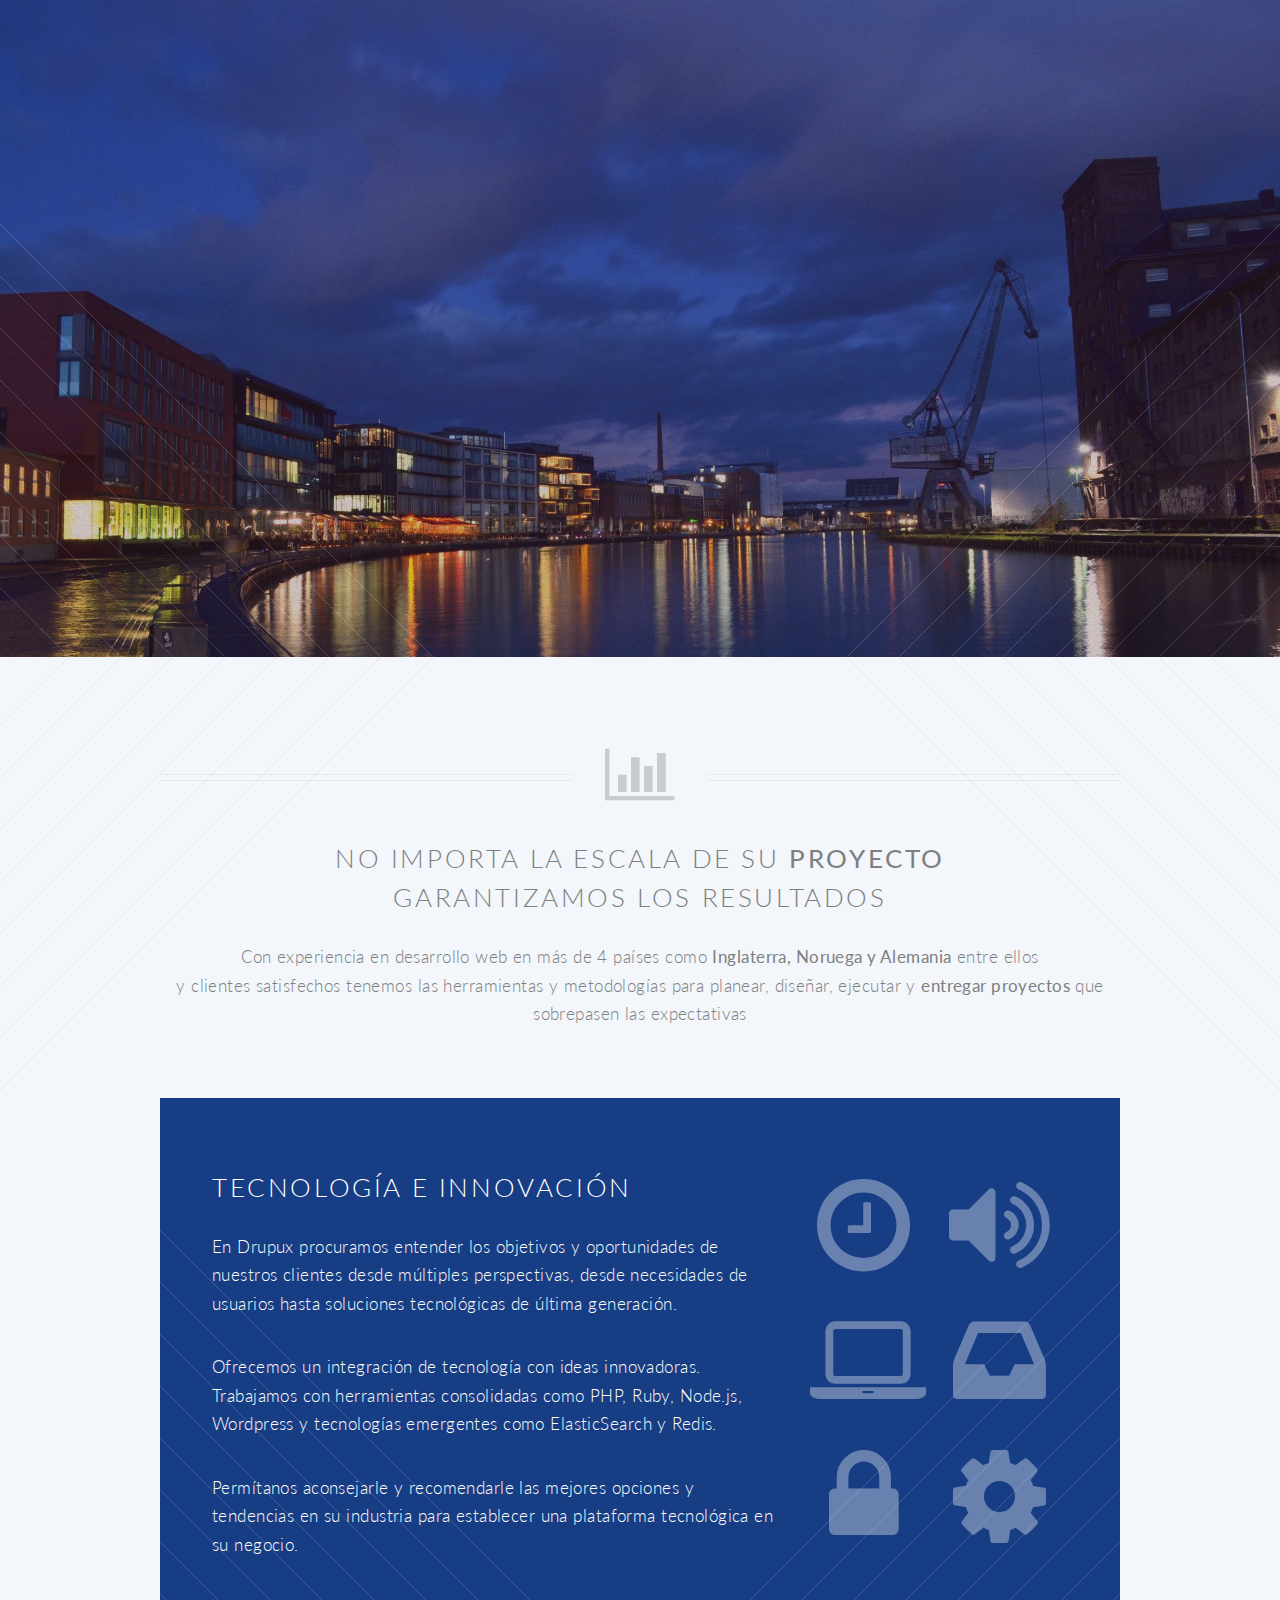
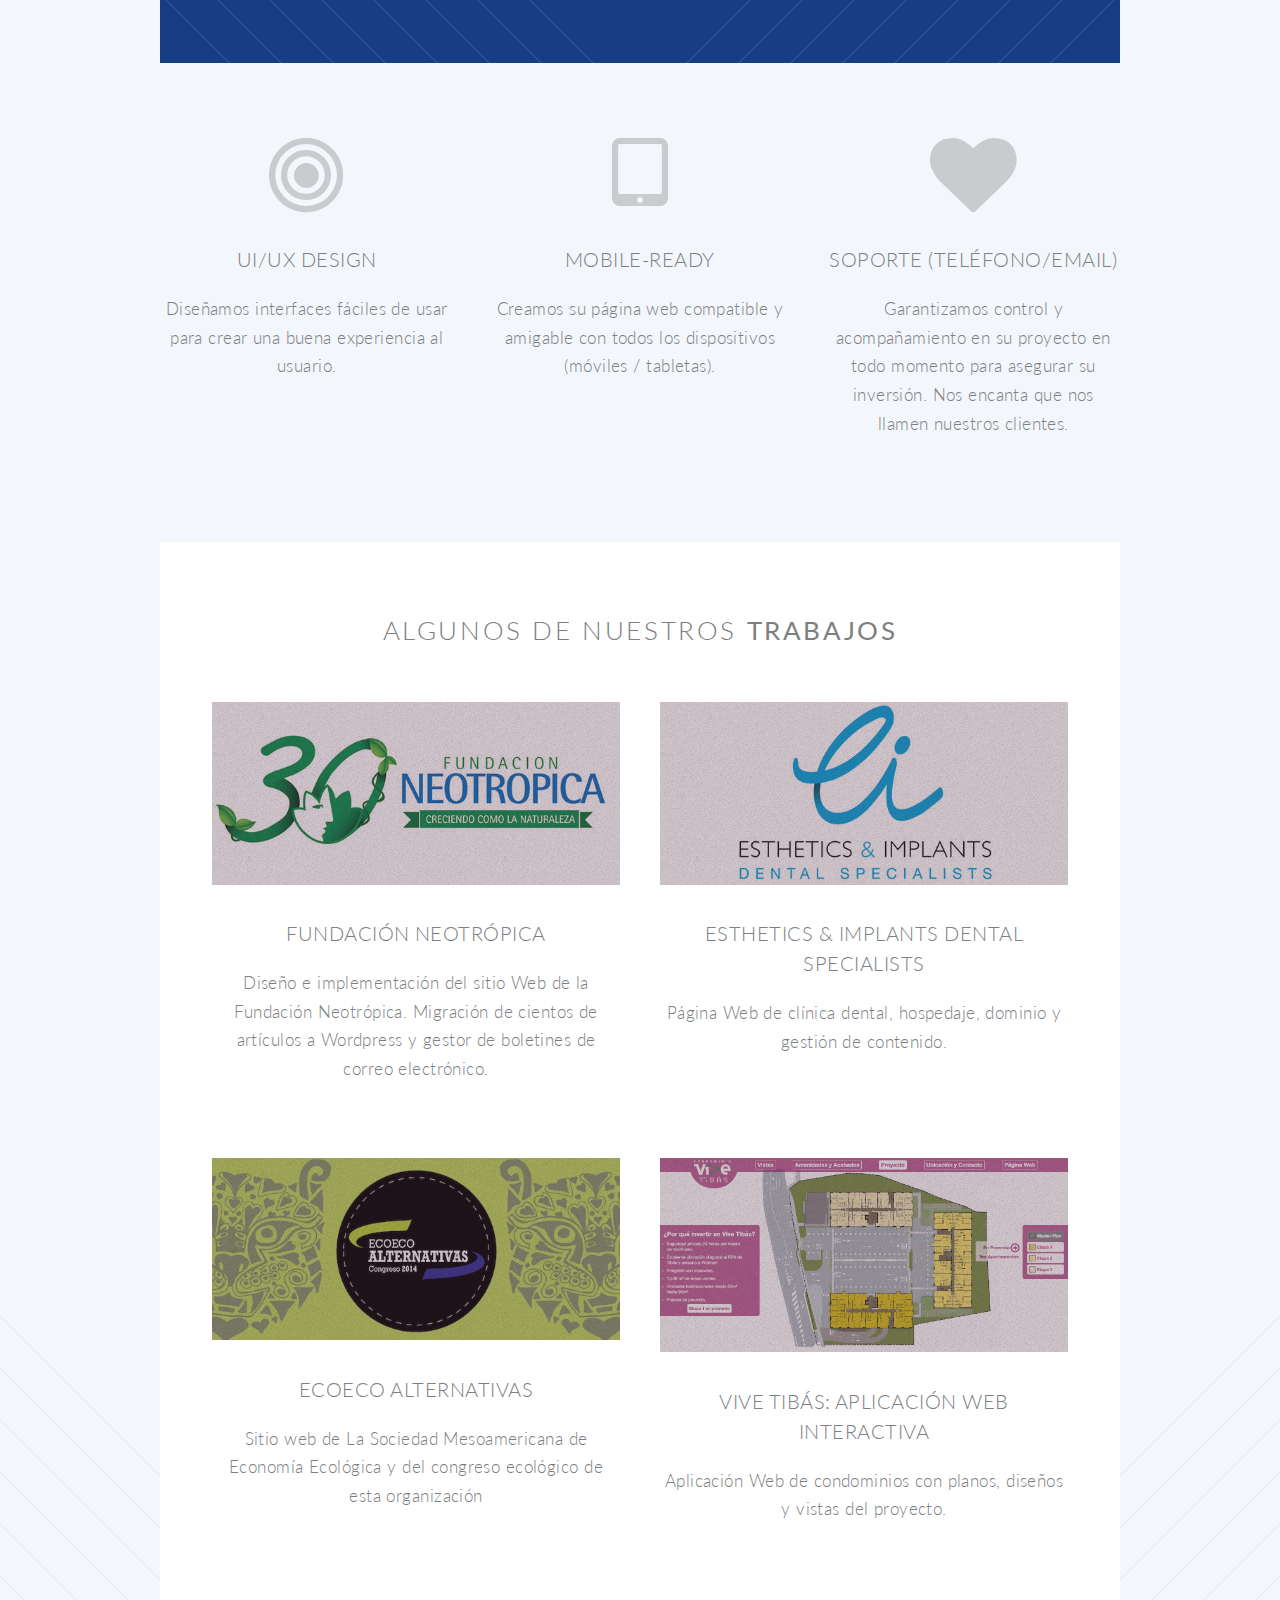
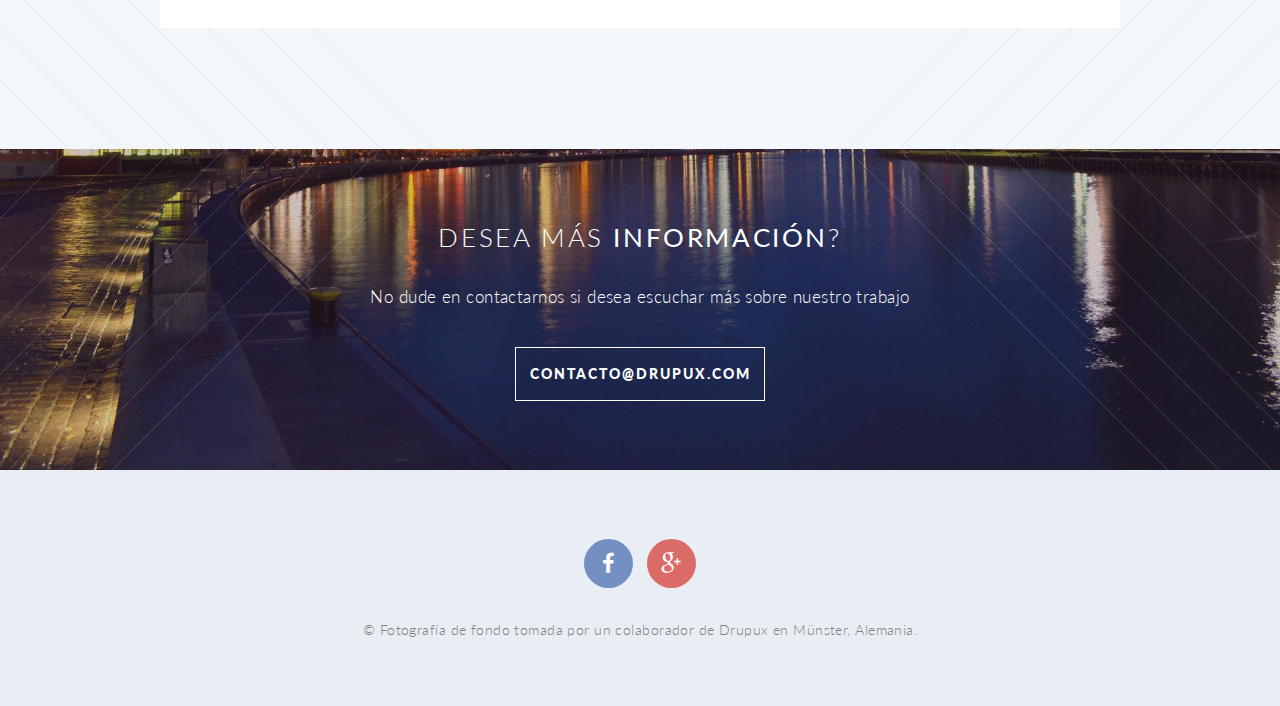
==== index.html @ 15fb49c5 "Update project." ====
<!DOCTYPE HTML>
<!--
	Twenty by HTML5 UP
	html5up.net | @n33co
	Free for personal and commercial use under the CCA 3.0 license (html5up.net/license)
-->
<html>
<head>
    <title>Desarrollo de Software en Costa Rica. Creamos páginas web y aplicaciones en la nube (SEO, domain y
        hosting)</title>
    <meta http-equiv="content-type" content="text/html; charset=utf-8"/>
    <meta name="description"
          content="Desarrollo Web en Costa Rica. Creamos páginas Web y aplicaciones en la nube - SEO, dominio, boletines, email y hosting"/>
    <meta name="keywords" content=""/>
    <!--[if lte IE 8]>
    <script src="css/ie/html5shiv.js"></script><![endif]-->
    <script src="js/jquery.min.js"></script>
    <script src="js/jquery.dropotron.min.js"></script>
    <script src="js/jquery.scrolly.min.js"></script>
    <script src="js/jquery.scrollgress.min.js"></script>
    <script src="js/skel.min.js"></script>
    <script src="js/skel-layers.min.js"></script>
    <script src="js/init.js"></script>
    <noscript>
        <link rel="stylesheet" href="css/skel.css"/>
        <link rel="stylesheet" href="css/style.css"/>
        <link rel="stylesheet" href="css/style-wide.css"/>
        <link rel="stylesheet" href="css/style-noscript.css"/>
    </noscript>
    <!--[if lte IE 8]>
    <link rel="stylesheet" href="css/ie/v8.css"/><![endif]-->
    <!--[if lte IE 9]>
    <link rel="stylesheet" href="css/ie/v9.css"/><![endif]-->
    <link rel="icon" href="images/favicon.ico">
    
<script>
  (function(i,s,o,g,r,a,m){i['GoogleAnalyticsObject']=r;i[r]=i[r]||function(){
  (i[r].q=i[r].q||[]).push(arguments)},i[r].l=1*new Date();a=s.createElement(o),
  m=s.getElementsByTagName(o)[0];a.async=1;a.src=g;m.parentNode.insertBefore(a,m)
  })(window,document,'script','//www.google-analytics.com/analytics.js','ga');

  ga('create', 'UA-67261170-1', 'auto');
  ga('send', 'pageview');

</script>
    
</head>
<body class="index">


<section id="banner">

    <!--
        ".inner" is set up as an inline-block so it automatically expands
        in both directions to fit whatever's inside it. This means it won't
        automatically wrap lines, so be sure to use line breaks where
        appropriate (<br />).
    -->
    <div class="inner">

        <header>
            <h2>Drupux</h2>
        </header>
        <p>Desarrollo <strong>Web</strong> en Costa Rica
            <br/>
            <br/>


            <span>Páginas Web</span> |
            <span>Apps en la nube</span>
            <br/>
            <span>SEO</span> |
            <span>Domain</span> |
            <span>Email</span>
            <br/>
            <span>Hosting</span> |
            <span>Desarrollo a la medida</span>
            <footer>
                <ul class="buttons vertical">
                    <li><a href="#main" class="button fit scrolly">Más información</a></li>
                </ul>
            </footer>

    </div>

</section>

<!-- Main -->
<article id="main">

    <header class="special container">
        <span class="icon fa-bar-chart-o"></span>

        <h2>No importa la escala de su <strong>proyecto</strong>
            <br/>
            garantizamos los resultados</h2>

        <p>Con experiencia en desarrollo web en más de 4 países como <strong>Inglaterra, Noruega y Alemania</strong>
            entre ellos
            <br/>
            y clientes satisfechos tenemos las herramientas y metodologías para planear, diseñar,
            ejecutar y <strong>entregar proyectos</strong> que sobrepasen las expectativas
            <br/>

        </p>
    </header>

    <!-- One -->
    <section class="wrapper style2 container special-alt">
        <div class="row 50%">
            <div class="8u 12u(narrower)">

                <header>
                    <h2>Tecnología e Innovación</h2>
                </header>
                <p>En Drupux procuramos entender los objetivos y oportunidades de nuestros clientes desde múltiples
                    perspectivas, desde necesidades de usuarios hasta soluciones tecnológicas de última generación. </p>

                <p>
                    Ofrecemos un integración de tecnología con ideas innovadoras. Trabajamos con herramientas
                    consolidadas
                    como PHP, Ruby, Node.js, Wordpress y tecnologías emergentes como ElasticSearch y Redis.
                </p>

                <p>
                    Permítanos aconsejarle y recomendarle las mejores opciones y tendencias en su industria para
                    establecer una plataforma tecnológica en su negocio.
                </p>
            </div>
            <div class="4u 12u(narrower) important(narrower)">

                <ul class="featured-icons">
                    <li><span class="icon fa-clock-o"><span class="label">Feature 1</span></span></li>
                    <li><span class="icon fa-volume-up"><span class="label">Feature 2</span></span></li>
                    <li><span class="icon fa-laptop"><span class="label">Feature 3</span></span></li>
                    <li><span class="icon fa-inbox"><span class="label">Feature 4</span></span></li>
                    <li><span class="icon fa-lock"><span class="label">Feature 5</span></span></li>
                    <li><span class="icon fa-cog"><span class="label">Feature 6</span></span></li>
                </ul>

            </div>
        </div>
    </section>

    <!-- Two -->
    <section class="wrapper style1 container special">
        <div class="row">
            <div class="4u 12u(narrower)">

                <section>
                    <span class="icon featured fa-bullseye"></span>
                    <header>
                        <h3>UI/UX Design</h3>
                    </header>
                    <p>Diseñamos interfaces fáciles de usar para crear una buena experiencia al usuario.</p>
                </section>

            </div>
            <div class="4u 12u(narrower)">

                <section>
                    <span class="icon featured fa-tablet"></span>
                    <header>
                        <h3>Mobile-Ready</h3>
                    </header>
                    <p>Creamos su página web compatible y amigable con todos los dispositivos (móviles / tabletas).</p>
                </section>

            </div>
            <div class="4u 12u(narrower)">

                <section>
                    <span class="icon featured fa-heart"></span>
                    <header>
                        <h3> Soporte (teléfono/email)</h3>
                    </header>
                    <p>Garantizamos control y acompañamiento en su proyecto en todo momento para asegurar su inversión.
                        Nos encanta que nos llamen nuestros clientes.</p>
                </section>

            </div>
        </div>
    </section>

    <!-- Three -->
    <section class="wrapper style3 container special">

        <header class="major">
            <h2>Algunos de nuestros <strong>trabajos</strong></h2>
        </header>
        <div class="row">

            <div class="6u 12u(narrower)">

                <section>
                    <a href="http://neotropica.org/" class="image featured" target="_blank">
                        <img src="images/neotropica.jpg" alt=""/>
                    </a>
                    <header>
                        <h3>Fundación Neotrópica</h3>
                    </header>
                    <p>Diseño e implementación del sitio Web de la Fundación Neotrópica. Migración de cientos de artículos a Wordpress y gestor de boletines de correo electrónico. </p>
                </section>

            </div>
            <div class="6u 12u(narrower)">

                <section>
                    <a href="http://www.implantscr.com/" class="image featured" target="_blank">
                        <img src="images/implantscr.jpg" alt=""/></a>
                    <header>
                        <h3>Esthetics & Implants Dental Specialists</h3>
                    </header>
                    <p>Página Web de clínica dental, hospedaje, dominio y gestión de contenido.</p>
                </section>

            </div>
        </div>
        <div class="row">

            <div class="6u 12u(narrower)">

                <section>
                    <a href="http://ecoecomesoamerica.org/" class="image featured" target="_blank">
                        <img src="images/pic01.jpg" alt=""/>
                    </a>
                    <header>
                        <h3>EcoEco Alternativas</h3>
                    </header>
                    <p>Sitio web de La Sociedad Mesoamericana de Economía Ecológica y del congreso ecológico de esta
                        organización</p>
                </section>

            </div>
            <div class="6u 12u(narrower)">

                <section>
                    <a href="http://tibas.vive.cr" class="image featured" target="_blank">
                        <img src="images/vive-project.png" alt=""/></a>
                    <header>
                        <h3>Vive Tibás: Aplicación Web Interactiva</h3>
                    </header>
                    <p>Aplicación Web de condominios con planos, diseños y vistas del proyecto.</p>
                </section>

            </div>
        </div>


    </section>

</article>

<!-- CTA -->
<section id="cta">

    <header>
        <h2>Desea más <strong>información</strong>?</h2>

        <p>No dude en contactarnos si desea escuchar más sobre nuestro trabajo</p>
    </header>
    <footer>
        <ul class="buttons">
            <li>
                <a href="mailto:contacto@drupux.com?Subject=Me gustaría más información" target="_top" class="button">contacto@drupux.com</a>
            </li>
        </ul>
    </footer>

</section>

<!-- Footer -->
<footer id="footer">

    <ul class="icons">
        <li><a href="https://www.facebook.com/drupux" class="icon circle fa-facebook" target="_blank"><span
                class="label">Facebook</span></a></li>
        <li><a href="https://plus.google.com/+Drupux" class="icon circle fa-google-plus" target="_blank"><span
                class="label">Google+</span></a></li>
    </ul>

    <ul class="copyright">
        <li>&copy; Fotografía de fondo tomada por un colaborador de Drupux en Münster, Alemania.</li>

    </ul>

</footer>

</body>
</html>
---- css/skel.css ----
/* Resets (http://meyerweb.com/eric/tools/css/reset/ | v2.0 | 20110126 | License: none (public domain)) */

	html,body,div,span,applet,object,iframe,h1,h2,h3,h4,h5,h6,p,blockquote,pre,a,abbr,acronym,address,big,cite,code,del,dfn,em,img,ins,kbd,q,s,samp,small,strike,strong,sub,sup,tt,var,b,u,i,center,dl,dt,dd,ol,ul,li,fieldset,form,label,legend,table,caption,tbody,tfoot,thead,tr,th,td,article,aside,canvas,details,embed,figure,figcaption,footer,header,hgroup,menu,nav,output,ruby,section,summary,time,mark,audio,video{margin:0;padding:0;border:0;font-size:100%;font:inherit;vertical-align:baseline;}article,aside,details,figcaption,figure,footer,header,hgroup,menu,nav,section{display:block;}body{line-height:1;}ol,ul{list-style:none;}blockquote,q{quotes:none;}blockquote:before,blockquote:after,q:before,q:after{content:'';content:none;}table{border-collapse:collapse;border-spacing:0;}body{-webkit-text-size-adjust:none}

/* Box Model */

	*, *:before, *:after {
		-moz-box-sizing: border-box;
		-webkit-box-sizing: border-box;
		box-sizing: border-box;
	}

/* Container */

	.container {
		margin-left: auto;
		margin-right: auto;

		/* width: (containers) */
		width: 1200px;
	}

	/* Modifiers */

		/* 125% */
			.container.\31 25\25 {
				width: 100%;

				/* max-width: (containers * 1.25) */
				max-width: 1500px;

				/* min-width: (containers) */
				min-width: 1200px;
			}

		/* 75% */
			.container.\37 5\25 {

				/* width: (containers * 0.75) */
				width: 900px;

			}

		/* 50% */
			.container.\35 0\25 {

				/* width: (containers * 0.50) */
				width: 600px;

			}

		/* 25% */
			.container.\32 5\25 {

				/* width: (containers * 0.25) */
				width: 300px;

			}

/* Grid */

	.row {
		border-bottom: solid 1px transparent;
	}

	.row > * {
		float: left;
	}

	.row:after, .row:before {
		content: '';
		display: block;
		clear: both;
		height: 0;
	}

	.row.uniform > * > :first-child {
		margin-top: 0;
	}

	.row.uniform > * > :last-child {
		margin-bottom: 0;
	}

	/* Gutters */

		/* Normal */

			.row > * {
				/* padding: (gutters.horizontal) 0 0 (gutters.vertical) */
				padding: 40px 0 0 40px;
			}

			.row {
				/* margin: -(gutters.horizontal) 0 -1px -(gutters.vertical) */
				margin: -40px 0 -1px -40px;
			}

			.row.uniform > * {
				/* padding: (gutters.vertical) 0 0 (gutters.vertical) */
				padding: 40px 0 0 40px;
			}

			.row.uniform {
				/* margin: -(gutters.vertical) 0 -1px -(gutters.vertical) */
				margin: -40px 0 -1px -40px;
			}

		/* 200% */

			.row.\32 00\25 > * {
				/* padding: (gutters.horizontal) 0 0 (gutters.vertical) */
				padding: 80px 0 0 80px;
			}

			.row.\32 00\25 {
				/* margin: -(gutters.horizontal) 0 -1px -(gutters.vertical) */
				margin: -80px 0 -1px -80px;
			}

			.row.uniform.\32 00\25 > * {
				/* padding: (gutters.vertical) 0 0 (gutters.vertical) */
				padding: 80px 0 0 80px;
			}

			.row.uniform.\32 00\25 {
				/* margin: -(gutters.vertical) 0 -1px -(gutters.vertical) */
				margin: -80px 0 -1px -80px;
			}

		/* 150% */

			.row.\31 50\25 > * {
				/* padding: (gutters.horizontal) 0 0 (gutters.vertical) */
				padding: 60px 0 0 60px;
			}

			.row.\31 50\25 {
				/* margin: -(gutters.horizontal) 0 -1px -(gutters.vertical) */
				margin: -60px 0 -1px -60px;
			}

			.row.uniform.\31 50\25 > * {
				/* padding: (gutters.vertical) 0 0 (gutters.vertical) */
				padding: 60px 0 0 60px;
			}

			.row.uniform.\31 50\25 {
				/* margin: -(gutters.vertical) 0 -1px -(gutters.vertical) */
				margin: -60px 0 -1px -60px;
			}

		/* 50% */

			.row.\35 0\25 > * {
				/* padding: (gutters.horizontal) 0 0 (gutters.vertical) */
				padding: 20px 0 0 20px;
			}

			.row.\35 0\25 {
				/* margin: -(gutters.horizontal) 0 -1px -(gutters.vertical) */
				margin: -20px 0 -1px -20px;
			}

			.row.uniform.\35 0\25 > * {
				/* padding: (gutters.vertical) 0 0 (gutters.vertical) */
				padding: 20px 0 0 20px;
			}

			.row.uniform.\35 0\25 {
				/* margin: -(gutters.vertical) 0 -1px -(gutters.vertical) */
				margin: -20px 0 -1px -20px;
			}

		/* 25% */

			.row.\32 5\25 > * {
				/* padding: (gutters.horizontal) 0 0 (gutters.vertical) */
				padding: 10px 0 0 10px;
			}

			.row.\32 5\25 {
				/* margin: -(gutters.horizontal) 0 -1px -(gutters.vertical) */
				margin: -10px 0 -1px -10px;
			}

			.row.uniform.\32 5\25 > * {
				/* padding: (gutters.vertical) 0 0 (gutters.vertical) */
				padding: 10px 0 0 10px;
			}

			.row.uniform.\32 5\25 {
				/* margin: -(gutters.vertical) 0 -1px -(gutters.vertical) */
				margin: -10px 0 -1px -10px;
			}

		/* 0% */

			.row.\30 \25 > * {
				padding: 0;
			}

			.row.\30 \25 {
				margin: 0 0 -1px 0;
			}

	/* Cells */

		.\31 2u, .\31 2u\24 { width: 100%; clear: none; margin-left: 0; }
		.\31 1u, .\31 1u\24 { width: 91.6666666667%; clear: none; margin-left: 0; }
		.\31 0u, .\31 0u\24 { width: 83.3333333333%; clear: none; margin-left: 0; }
		.\39 u, .\39 u\24 { width: 75%; clear: none; margin-left: 0; }
		.\38 u, .\38 u\24 { width: 66.6666666667%; clear: none; margin-left: 0; }
		.\37 u, .\37 u\24 { width: 58.3333333333%; clear: none; margin-left: 0; }
		.\36 u, .\36 u\24 { width: 50%; clear: none; margin-left: 0; }
		.\35 u, .\35 u\24 { width: 41.6666666667%; clear: none; margin-left: 0; }
		.\34 u, .\34 u\24 { width: 33.3333333333%; clear: none; margin-left: 0; }
		.\33 u, .\33 u\24 { width: 25%; clear: none; margin-left: 0; }
		.\32 u, .\32 u\24 { width: 16.6666666667%; clear: none; margin-left: 0; }
		.\31 u, .\31 u\24 { width: 8.3333333333%; clear: none; margin-left: 0; }

		.\31 2u\24 + *,
		.\31 1u\24 + *,
		.\31 0u\24 + *,
		.\39 u\24 + *,
		.\38 u\24 + *,
		.\37 u\24 + *,
		.\36 u\24 + *,
		.\35 u\24 + *,
		.\34 u\24 + *,
		.\33 u\24 + *,
		.\32 u\24 + *,
		.\31 u\24 + * {
			clear: left;
		}

		.\-11u { margin-left: 91.6666666667% }
		.\-10u { margin-left: 83.3333333333% }
		.\-9u { margin-left: 75% }
		.\-8u { margin-left: 66.6666666667% }
		.\-7u { margin-left: 58.3333333333% }
		.\-6u { margin-left: 50% }
		.\-5u { margin-left: 41.6666666667% }
		.\-4u { margin-left: 33.3333333333% }
		.\-3u { margin-left: 25% }
		.\-2u { margin-left: 16.6666666667% }
		.\-1u { margin-left: 8.3333333333% }
---- css/style.css ----
@import url("font-awesome.min.css");
@import url("http://fonts.googleapis.com/css?family=Lato:300,400,900");

/*
	Twenty by HTML5 UP
	html5up.net | @n33co
	Free for personal and commercial use under the CCA 3.0 license (html5up.net/license)
*/

/* Basic */

	body, #skel-layers-wrapper {
		background: #f3f6fa;
	}

	body.is-loading * {
		-moz-animation: none !important;
		-webkit-animation: none !important;
		-o-animation: none !important;
		-ms-animation: none !important;
		animation: none !important;
		-moz-transition: none !important;
		-webkit-transition: none !important;
		-o-transition: none !important;
		-ms-transition: none !important;
		transition: none !important;
	}

	body, input, select, textarea {
		color: #7c8081;
		font-family: 'Lato', sans-serif;
		font-size: 15pt;
		font-weight: 300;
		letter-spacing: 0.025em;
		line-height: 1.75em;
	}

	a {
		-moz-transition: color 0.2s ease-in-out, border-color 0.2s ease-in-out, background-color 0.2s ease-in-out;
		-webkit-transition: color 0.2s ease-in-out, border-color 0.2s ease-in-out, background-color 0.2s ease-in-out;
		-o-transition: color 0.2s ease-in-out, border-color 0.2s ease-in-out, background-color 0.2s ease-in-out;
		-ms-transition: color 0.2s ease-in-out, border-color 0.2s ease-in-out, background-color 0.2s ease-in-out;
		transition: color 0.2s ease-in-out, border-color 0.2s ease-in-out, background-color 0.2s ease-in-out;
		color: #3fb1a3;
		text-decoration: none;
		border-bottom: dotted 1px;
	}

		a:hover {
			border-bottom-color: transparent;
		}

	strong, b {
		font-weight: 400;
	}

	p, ul, ol, dl, table, blockquote {
		margin: 0 0 2em 0;
	}

	h1, h2, h3, h4, h5, h6 {
		color: inherit;
		font-weight: 300;
		line-height: 1.75em;
		margin-bottom: 1em;
		text-transform: uppercase;
	}

		h1 a, h2 a, h3 a, h4 a, h5 a, h6 a {
			color: inherit;
			text-decoration: none;
			border: 0;
		}

	h2 {
		font-size: 1.5em;
		letter-spacing: 0.1em;
	}

	h3 {
		font-size: 1.15em;
		letter-spacing: 0.025em;
	}

	sub {
		font-size: 0.8em;
		position: relative;
		top: 0.5em;
	}

	sup {
		font-size: 0.8em;
		position: relative;
		top: -0.5em;
	}

	hr {
		border-top: solid 1px rgba(124, 128, 129, 0.2);
		border: 0;
		margin-bottom: 1.5em;
	}

	blockquote {
		border-left: solid 0.5em rgba(124, 128, 129, 0.2);
		font-style: italic;
		padding: 1em 0 1em 2em;
	}

/* Section/Article */

	section.special, article.special {
		text-align: center;
	}

	header.major {
		padding-bottom: 2em;
	}

	header.special {
		margin-bottom: 5em;
		padding-top: 7em;
		position: relative;
		text-align: center;
	}

		header.special:before, header.special:after {
			border-bottom: solid 1.5px;
			border-top: solid 1.5px;
			content: '';
			height: 7px;
			opacity: 0.1;
			position: absolute;
			top: 1.75em;
			width: 43%;
		}

		header.special:before {
			left: 0;
		}

		header.special:after {
			right: 0;
		}

		header.special h2 {
			margin-bottom: 0;
		}

		header.special h2 + p {
			margin-bottom: 0;
			padding-top: 1.5em;
		}

		header.special .icon {
			cursor: default;
			height: 7em;
			left: 0;
			position: absolute;
			text-align: center;
			top: 1em;
			width: 100%;
		}

			header.special .icon:before {
				font-size: 3.5em;
				opacity: 0.35;
			}

	footer > :last-child {
		margin-bottom: 0;
	}

	footer.major {
		padding-top: 3em;
	}

/* Form */

	input[type="text"],
	input[type="password"],
	input[type="email"],
	textarea {
		-moz-transition: background-color 0.2s ease-in-out, border-color 0.2s ease-in-out;
		-webkit-transition: background-color 0.2s ease-in-out, border-color 0.2s ease-in-out;
		-o-transition: background-color 0.2s ease-in-out, border-color 0.2s ease-in-out;
		-ms-transition: background-color 0.2s ease-in-out, border-color 0.2s ease-in-out;
		transition: background-color 0.2s ease-in-out, border-color 0.2s ease-in-out;
		-moz-appearance: none;
		-webkit-appearance: none;
		-o-appearance: none;
		-ms-appearance: none;
		appearance: none;
		background: none;
		border: solid 1px rgba(124, 128, 129, 0.2);
		color: inherit;
		display: block;
		padding: 0.75em;
		text-decoration: none;
		width: 100%;
		outline: 0;
	}

		input[type="text"]:focus,
		input[type="password"]:focus,
		input[type="email"]:focus,
		textarea:focus {
			border-color: #83d3c9;
		}

	input[type="text"],
	input[type="password"],
	input[type="email"] {
		line-height: 1em;
	}

	::-webkit-input-placeholder {
		color: inherit;
		opacity: 0.5;
		position: relative;
		top: 3px;
	}

	:-moz-placeholder {
		color: inherit;
		opacity: 0.5;
	}

	::-moz-placeholder {
		color: inherit;
		opacity: 0.5;
	}

	:-ms-input-placeholder {
		color: inherit;
		opacity: 0.5;
	}

	.formerize-placeholder {
		color: rgba(124, 128, 129, 0.5) !important;
	}

/* Image */

	.image {
		border: 0;
		position: relative;
	}

		.image:before {
			background: url("images/overlay.png");
			content: '';
			height: 100%;
			left: 0;
			position: absolute;
			top: 0;
			width: 100%;
		}

		.image.fit {
			display: block;
		}

			.image.fit img {
				display: block;
				width: 100%;
			}

		.image.featured {
			display: block;
			margin: 0 0 2em 0;
		}

			.image.featured img {
				display: block;
				width: 100%;
			}

/* Icon */

	.icon {
		position: relative;
	}

		.icon:before {
			-moz-osx-font-smoothing: grayscale;
			-webkit-font-smoothing: antialiased;
			font-family: FontAwesome;
			font-style: normal;
			font-weight: normal;
			text-transform: none !important;
		}

		.icon.circle {
			-moz-transition: all 0.2s ease-in-out;
			-webkit-transition: all 0.2s ease-in-out;
			-o-transition: all 0.2s ease-in-out;
			-ms-transition: all 0.2s ease-in-out;
			transition: all 0.2s ease-in-out;
			border: 0;
			border-radius: 100%;
			display: inline-block;
			font-size: 1.25em;
			height: 2.25em;
			left: 0;
			line-height: 2.25em;
			text-align: center;
			text-decoration: none;
			top: 0;
			width: 2.25em;
		}

			.icon.circle:hover {
				top: -0.2em;
			}

			.icon.circle.fa-twitter {
				background: #70aecd;
				color: white;
			}

				.icon.circle.fa-twitter:hover {
					background: #7fb7d2;
				}

			.icon.circle.fa-facebook {
				background: #7490c3;
				color: white;
			}

				.icon.circle.fa-facebook:hover {
					background: #829bc9;
				}

			.icon.circle.fa-google-plus {
				background: #db6b67;
				color: white;
			}

				.icon.circle.fa-google-plus:hover {
					background: #df7b77;
				}

			.icon.circle.fa-github {
				background: #dcad8b;
				color: white;
			}

				.icon.circle.fa-github:hover {
					background: #e1b89b;
				}

			.icon.circle.fa-dribbble {
				background: #da83ae;
				color: white;
			}

				.icon.circle.fa-dribbble:hover {
					background: #df93b8;
				}

		.icon.featured {
			cursor: default;
			display: block;
			margin: 0 0 1.5em 0;
			opacity: 0.35;
			text-align: center;
		}

			.icon.featured:before {
				font-size: 5em;
				line-height: 1em;
			}

		.icon > .label {
			display: none;
		}

/* List */

	ol.default {
		list-style: decimal;
		padding-left: 1.25em;
	}

		ol.default li {
			padding-left: 0.25em;
		}

	ul.default {
		list-style: disc;
		padding-left: 1em;
	}

		ul.default li {
			padding-left: 0.5em;
		}

	ul.icons {
		cursor: default;
	}

		ul.icons li {
			display: inline-block;
			line-height: 1em;
			padding-left: 0.5em;
		}

			ul.icons li:first-child {
				padding-left: 0;
			}

	ul.featured-icons {
		cursor: default;
		margin: -0.75em 0 0 0;
		opacity: 0.35;
		overflow: hidden;
		position: relative;
	}

		ul.featured-icons li {
			display: block;
			float: left;
			text-align: center;
			width: 50%;
		}

			ul.featured-icons li .icon {
				display: inline-block;
				font-size: 6.25em;
				height: 1.25em;
				line-height: 1.25em;
				width: 1em;
			}

	ul.buttons {
		cursor: default;
	}

		ul.buttons:last-child {
			margin-bottom: 0;
		}

		ul.buttons li {
			display: inline-block;
			padding: 0 0 0 1.5em;
		}

			ul.buttons li:first-child {
				padding: 0;
			}

		ul.buttons.vertical li {
			display: block;
			padding: 1.5em 0 0 0;
		}

			ul.buttons.vertical li:first-child {
				padding: 0;
			}

/* Table */

	table {
		width: 100%;
	}

		table.default {
			width: 100%;
		}

			table.default tbody tr {
				border-bottom: solid 1px rgba(124, 128, 129, 0.2);
			}

			table.default td {
				padding: 0.5em 1em 0.5em 1em;
			}

			table.default th {
				font-weight: 400;
				padding: 0.5em 1em 0.5em 1em;
				text-align: left;
			}

			table.default thead {
				background: #7c8081;
				color: #fff;
			}

/* Button */

	input[type="button"],
	input[type="submit"],
	input[type="reset"],
	.button {
		-moz-appearance: none;
		-webkit-appearance: none;
		-o-appearance: none;
		-ms-appearance: none;
		appearance: none;
		-moz-transition: color 0.2s ease-in-out, border-color 0.2s ease-in-out, background-color 0.2s ease-in-out;
		-webkit-transition: color 0.2s ease-in-out, border-color 0.2s ease-in-out, background-color 0.2s ease-in-out;
		-o-transition: color 0.2s ease-in-out, border-color 0.2s ease-in-out, background-color 0.2s ease-in-out;
		-ms-transition: color 0.2s ease-in-out, border-color 0.2s ease-in-out, background-color 0.2s ease-in-out;
		transition: color 0.2s ease-in-out, border-color 0.2s ease-in-out, background-color 0.2s ease-in-out;
		background: none;
		border: solid 1px;
		color: inherit;
		cursor: pointer;
		display: inline-block;
		font-size: 0.8em;
		font-weight: 900;
		letter-spacing: 2px;
		min-width: 18em;
		padding: 0 0.75em;
		line-height: 3.75em;
		text-align: center;
		text-decoration: none;
		text-transform: uppercase;
	}

		input[type="button"]:hover,
		input[type="submit"]:hover,
		input[type="reset"]:hover,
		.button:hover {
			background: rgba(188, 202, 206, 0.15);
			border-color: inherit;
		}

		input[type="button"].special,
		input[type="submit"].special,
		input[type="reset"].special,
		.button.special {
			background: #83d3c9;
			border-color: #83d3c9;
			color: white !important;
		}

			input[type="button"].special:hover,
			input[type="submit"].special:hover,
			input[type="reset"].special:hover,
			.button.special:hover {
				background: #96dad1 !important;
				border-color: #96dad1 !important;
			}

		input[type="button"].fit,
		input[type="submit"].fit,
		input[type="reset"].fit,
		.button.fit {
			width: 100%;
		}

		input[type="button"].small,
		input[type="submit"].small,
		input[type="reset"].small,
		.button.small {
			font-size: 0.7em;
			min-width: 14em;
			padding: 0.5em 0;
		}

/* Wrapper */

	.wrapper {
		margin-bottom: 5em;
		padding: 5em;
	}

		.wrapper.style1 {
			padding: 0;
		}

		.wrapper.style2 {
			background-color: #173D84;
			background-image: url("images/light-bl.svg"), url("images/light-br.svg");
			background-position: bottom left, bottom right;
			background-repeat: no-repeat, no-repeat;
			background-size: 25em, 25em;
			color: white;
		}

			.wrapper.style2 .button:hover {
				background: rgba(255, 255, 255, 0.15) !important;
			}

			.wrapper.style2 .button.special {
				background: white;
				border-color: white;
				color: #83d3c9 !important;
			}

				.wrapper.style2 .button.special:hover {
					border-color: inherit !important;
					color: white !important;
				}

		.wrapper.style3 {
			background: white;
			color: inherit;
		}

		.wrapper.style4 {
			background: white;
			color: inherit;
			padding: 4em;
		}

/* Header */
	@-moz-keyframes reveal-header { 0% { top: -5em; } 100% { top: 0; } }
	@-webkit-keyframes reveal-header { 0% { top: -5em; } 100% { top: 0; } }
	@-o-keyframes reveal-header { 0% { top: -5em; } 100% { top: 0; } }
	@-ms-keyframes reveal-header { 0% { top: -5em; } 100% { top: 0; } }
	@keyframes reveal-header { 0% { top: -5em; } 100% { top: 0; } }

	#header {
		background: white;
		box-shadow: 0 1px 2px 0 rgba(0, 0, 0, 0.075);
		color: inherit;
		cursor: default;
		font-size: 0.8em;
		left: 0;
		padding: 1em 1.5em;
		position: fixed;
		top: 0;
		width: 100%;
		z-index: 10000;
	}

		#header h1 {
			font-weight: 900;
			margin: 0;
		}

			#header h1 span {
				font-weight: 300;
			}

		#header nav {
			letter-spacing: 0.075em;
			position: absolute;
			right: 1.5em;
			text-transform: uppercase;
			top: 0.75em;
		}

			#header nav ul li {
				display: inline-block;
				margin-left: 1.5em;
			}

				#header nav ul li > ul {
					display: none;
				}

				#header nav ul li a {
					border: solid 1px transparent;
					color: inherit;
					display: inline-block;
					line-height: 1em;
					padding: 0.6em 0.75em;
					text-decoration: none;
				}

				#header nav ul li input[type="button"],
				#header nav ul li input[type="submit"],
				#header nav ul li input[type="reset"],
				#header nav ul li .button {
					font-size: 1em;
					min-width: 0;
					width: auto;
				}

				#header nav ul li.submenu > a:before {
					-moz-osx-font-smoothing: grayscale;
					-webkit-font-smoothing: antialiased;
					font-family: FontAwesome;
					font-style: normal;
					font-weight: normal;
					text-transform: none !important;
				}

				#header nav ul li.submenu > a:before {
					content: '\f107';
					margin-right: 0.65em;
				}

				#header nav ul li.active > a, #header nav ul li:hover > a {
					-moz-transition: all 0.2s ease-in-out;
					-webkit-transition: all 0.2s ease-in-out;
					-o-transition: all 0.2s ease-in-out;
					-ms-transition: all 0.2s ease-in-out;
					transition: all 0.2s ease-in-out;
					background: rgba(188, 202, 206, 0.15);
				}

				#header nav ul li.current > a {
					font-weight: 900;
				}

		#header.reveal {
			-moz-animation: reveal-header 0.5s;
			-webkit-animation: reveal-header 0.5s;
			-o-animation: reveal-header 0.5s;
			-ms-animation: reveal-header 0.5s;
			animation: reveal-header 0.5s;
		}

		#header.alt {
			-moz-animation: none;
			-webkit-animation: none;
			-o-animation: none;
			-ms-animation: none;
			animation: none;
			background: transparent;
			box-shadow: none;
			color: white;
			padding: 2em 2.5em;
			position: absolute;
		}

			#header.alt nav {
				right: 2.5em;
				top: 1.75em;
			}

				#header.alt nav ul li.active > a, #header.alt nav ul li:hover > a {
					border: solid 1px;
				}

/* Dropotron */

	.dropotron {
		background: #fff;
		box-shadow: 0 1px 2px 0 rgba(0, 0, 0, 0.075);
		line-height: 2.25em;
		min-width: 13em;
		padding: 1em 0;
		text-transform: uppercase;
		margin-top: calc(-1em + 1px);
	}

		.dropotron.level-0 {
			font-size: 0.7em;
			font-weight: 400;
			margin-top: 1.5em;
		}

			.dropotron.level-0:before {
				border-bottom: solid 0.5em #fff;
				border-left: solid 0.5em transparent;
				border-right: solid 0.5em transparent;
				content: '';
				left: 0.75em;
				position: absolute;
				top: -0.45em;
			}

		.dropotron > li {
			border-top: solid 1px rgba(124, 128, 129, 0.2);
		}

			.dropotron > li > a {
				-moz-transition: none;
				-webkit-transition: none;
				-o-transition: none;
				-ms-transition: none;
				transition: none;
				color: inherit;
				text-decoration: none;
				padding: 0 1em;
				border: 0;
			}

			.dropotron > li:hover > a {
				background: #83d3c9;
				color: white;
			}

			.dropotron > li:first-child {
				border-top: 0;
			}

/* Banner */
	@-moz-keyframes reveal-banner { 0% { opacity: 0; } 100% { opacity: 1; } }
	@-webkit-keyframes reveal-banner { 0% { opacity: 0; } 100% { opacity: 1; } }
	@-o-keyframes reveal-banner { 0% { opacity: 0; } 100% { opacity: 1; } }
	@-ms-keyframes reveal-banner { 0% { opacity: 0; } 100% { opacity: 1; } }
	@keyframes reveal-banner { 0% { opacity: 0; } 100% { opacity: 1; } }

	#banner {
		background-attachment: scroll, scroll, scroll, fixed;
		background-color: #645862;
		background-image: url("images/light-bl.svg"), url("images/light-br.svg"), url("images/overlay.png"), url("../images/banner.jpg");
		background-position: bottom left, bottom right, top left, top center;
		background-repeat: no-repeat, no-repeat, repeat, no-repeat;
		background-size: 25em, 25em, auto, cover;
		color: white;
		cursor: default;
		padding: 6em 0;
		text-align: center;
	}

		#banner .inner {
			-moz-animation: reveal-banner 1s 0.25s ease-in-out;
			-webkit-animation: reveal-banner 1s 0.25s ease-in-out;
			-o-animation: reveal-banner 1s 0.25s ease-in-out;
			-ms-animation: reveal-banner 1s 0.25s ease-in-out;
			animation: reveal-banner 1s 0.25s ease-in-out;
			-moz-animation-fill-mode: forwards;
			-webkit-animation-fill-mode: forwards;
			-o-animation-fill-mode: forwards;
			-ms-animation-fill-mode: forwards;
			animation-fill-mode: forwards;
			background: rgba(52, 27, 43, 0.5);
			color: white;
			display: inline-block;
			opacity: 0;
			padding: 3em;
			text-align: center;
		}

			#banner .inner header {
				display: inline-block;
				border-bottom: solid 2px;
				border-top: solid 2px;
				margin: 0 0 2em 0;
				padding: 3px 0 3px 0;
			}

				#banner .inner header h2 {
					border-bottom: solid 2px;
					border-top: solid 2px;
					font-size: 2.5em;
					font-weight: 900;
					letter-spacing: 0.2em;
					margin: 0;
					padding-left: 0.05em;
					position: relative;
					text-transform: uppercase;
				}

			#banner .inner p {
				letter-spacing: 0.1em;
				margin: 0;
				text-transform: uppercase;
			}

				#banner .inner p a {
					color: inherit;
					font-weight: 400;
					text-decoration: none;
				}

			#banner .inner footer {
				margin: 2em 0 0 0;
			}

/* Main */

	#main {
		background-image: url("images/dark-tl.svg"), url("images/dark-tr.svg"), url("images/dark-bl.svg"), url("images/dark-br.svg");
		background-position: top left, top right, bottom left, bottom right;
		background-repeat: no-repeat;
		background-size: 25em;
		padding: 7em 0;
	}

		#main > :last-child {
			margin-bottom: 0;
		}

		#main .sidebar section {
			border-top: solid 1px rgba(124, 128, 129, 0.2);
			margin: 3em 0 0 0;
			padding: 3em 0 0 0;
		}

			#main .sidebar section:first-child {
				border-top: 0;
				padding-top: 0;
				margin-top: 0;
			}

	body.index #main {
		padding-top: 5em;
	}

/* CTA */

	#cta {
		background-attachment: scroll, scroll, scroll, fixed;
		background-color: #645862;
		background-image: url("images/light-tl.svg"), url("images/light-tr.svg"), url("images/overlay.png"), url("../images/banner.jpg");
		background-position: top left, top right, top left, bottom center;
		background-repeat: no-repeat, no-repeat, repeat, no-repeat;
		background-size: 25em, 25em, auto, cover;
		color: white;
		padding: 5em;
		text-align: center;
	}

		#cta header {
			margin-bottom: 2em;
		}

/* Footer */

	#footer {
		background: #e8eef4;
		color: #7c8081;
		padding: 5em 5em 10em 5em;
		text-align: center;
	}

		#footer .copyright {
			font-size: 0.8em;
			line-height: 1em;
		}

			#footer .copyright a {
				color: inherit;
			}

			#footer .copyright li {
				display: inline-block;
				margin-left: 1em;
				padding-left: 1em;
				border-left: dotted 1px;
			}

				#footer .copyright li:first-child {
					margin: 0;
					padding: 0;
					border: 0;
				}

/* Layer */

	#topButton .toggle {
		height: 100%;
		left: 0;
		position: absolute;
		text-align: center;
		top: 0;
		width: 100%;
	}

		#topButton .toggle:before {
			-moz-osx-font-smoothing: grayscale;
			-webkit-font-smoothing: antialiased;
			font-family: FontAwesome;
			font-style: normal;
			font-weight: normal;
			text-transform: none !important;
		}

		#topButton .toggle:before {
			color: white;
			content: '\f039';
			font-size: 0.75em;
			height: 30px;
			left: 0;
			line-height: 30px;
			opacity: 0.5;
			position: absolute;
			top: 0;
			width: 100%;
			z-index: 1;
		}

		#topButton .toggle:after {
			background: rgba(163, 169, 170, 0.75);
			border-radius: 0 0 4px 4px;
			content: '';
			height: 30px;
			left: 50%;
			margin-left: -40px;
			position: absolute;
			top: 0;
			width: 80px;
		}

	#sideButton .toggle {
		height: 100%;
		left: 0;
		position: absolute;
		text-align: center;
		top: 0;
		width: 100%;
	}

		#sideButton .toggle:before {
			-moz-osx-font-smoothing: grayscale;
			-webkit-font-smoothing: antialiased;
			font-family: FontAwesome;
			font-style: normal;
			font-weight: normal;
			text-transform: none !important;
		}

		#sideButton .toggle:before {
			color: white;
			content: '\f039';
			font-size: 1em;
			height: 40px;
			left: 10px;
			line-height: 40px;
			opacity: 0.5;
			position: absolute;
			top: 11px;
			width: 60px;
			z-index: 1;
		}

		#sideButton .toggle:after {
			background: rgba(163, 169, 170, 0.75);
			border-radius: 2px;
			content: '';
			height: 40px;
			left: 10px;
			position: absolute;
			top: 10px;
			width: 60px;
		}

	#topPanel,
	#sidePanel {
		background: #1c2021;
		color: white;
		font-size: 0.8em;
		letter-spacing: 0.075em;
		text-transform: uppercase;
	}

		#topPanel nav,
		#sidePanel nav {
			padding: 0.25em 0.5em 1em 0.5em;
		}

		#topPanel .link,
		#sidePanel .link {
			border: 0;
			border-top: solid 1px rgba(255, 255, 255, 0.05);
			color: inherit;
			display: block;
			height: 3em;
			line-height: 3em;
			opacity: 0.75;
			text-decoration: none;
		}

			#topPanel .link.depth-0,
			#sidePanel .link.depth-0 {
				font-weight: 900;
			}

			#topPanel .link:first-child,
			#sidePanel .link:first-child {
				border-top: 0;
			}

		#topPanel .indent-1,
		#sidePanel .indent-1 {
			display: inline-block;
			width: 1em;
		}

		#topPanel .indent-2,
		#sidePanel .indent-2 {
			display: inline-block;
			width: 2em;
		}

		#topPanel .indent-3,
		#sidePanel .indent-3 {
			display: inline-block;
			width: 3em;
		}

		#topPanel .indent-4,
		#sidePanel .indent-4 {
			display: inline-block;
			width: 4em;
		}

		#topPanel .indent-5,
		#sidePanel .indent-5 {
			display: inline-block;
			width: 5em;
		}
---- css/style-wide.css ----
/*
	Twenty by HTML5 UP
	html5up.net | @n33co
	Free for personal and commercial use under the CCA 3.0 license (html5up.net/license)
*/

/* Basic */

	body, input, select, textarea {
		font-size: 14pt;
	}

/* Section/Article */

	header.special {
		padding-top: 5.5em;
		margin-bottom: 4em;
	}
---- css/style-noscript.css ----
/*
	Twenty by HTML5 UP
	html5up.net | @n33co
	Free for personal and commercial use under the CCA 3.0 license (html5up.net/license)
*/

/* Banner */

	#banner .inner {
		opacity: 1.0;
	}
---- css/ie/v8.css ----
/*
	Twenty by HTML5 UP
	html5up.net | @n33co
	Free for personal and commercial use under the CCA 3.0 license (html5up.net/license)
*/

/* Section/Article */

	section > .last-child,
	article > .last-child {
		margin-bottom: 0;
	}

	section.last-child,
	article.last-child {
		margin-bottom: 0;
	}

/* Banner */

	#banner {
		background-image: url("../../images/banner.jpg");
		background-repeat: no-repeat;
		background-size: cover;
		background-position: auto;
		-ms-behavior: url("css/ie/backgroundsize.min.htc");
	}

		#banner .inner {
			background: #341b2b;
		}

/* CTA  */

	#cta {
		background-image: url("../../images/banner.jpg");
		background-repeat: no-repeat;
		background-size: cover;
		background-position: auto;
		-ms-behavior: url("css/ie/backgroundsize.min.htc");
	}
---- css/ie/v9.css ----
/*
	Twenty by HTML5 UP
	html5up.net | @n33co
	Free for personal and commercial use under the CCA 3.0 license (html5up.net/license)
*/

/* Banner */

	#banner .inner {
		opacity: 1.0;
	}
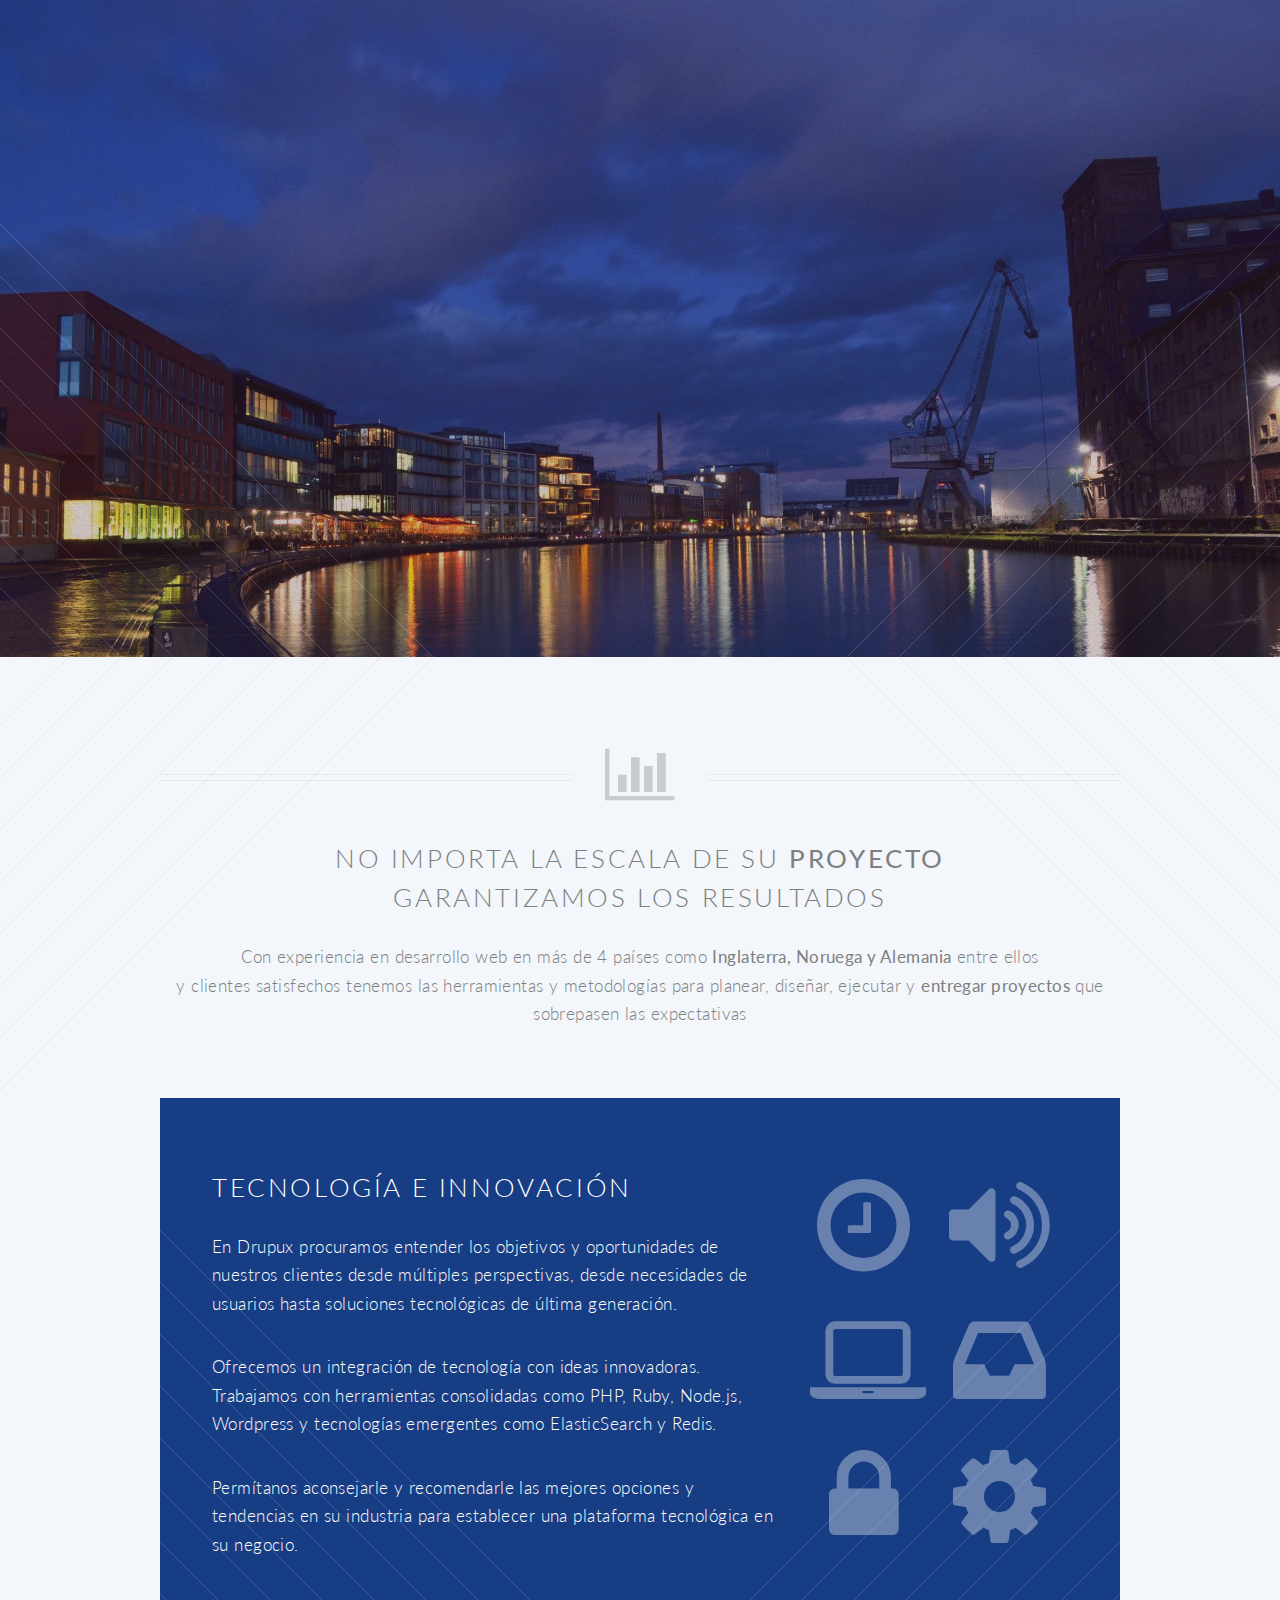
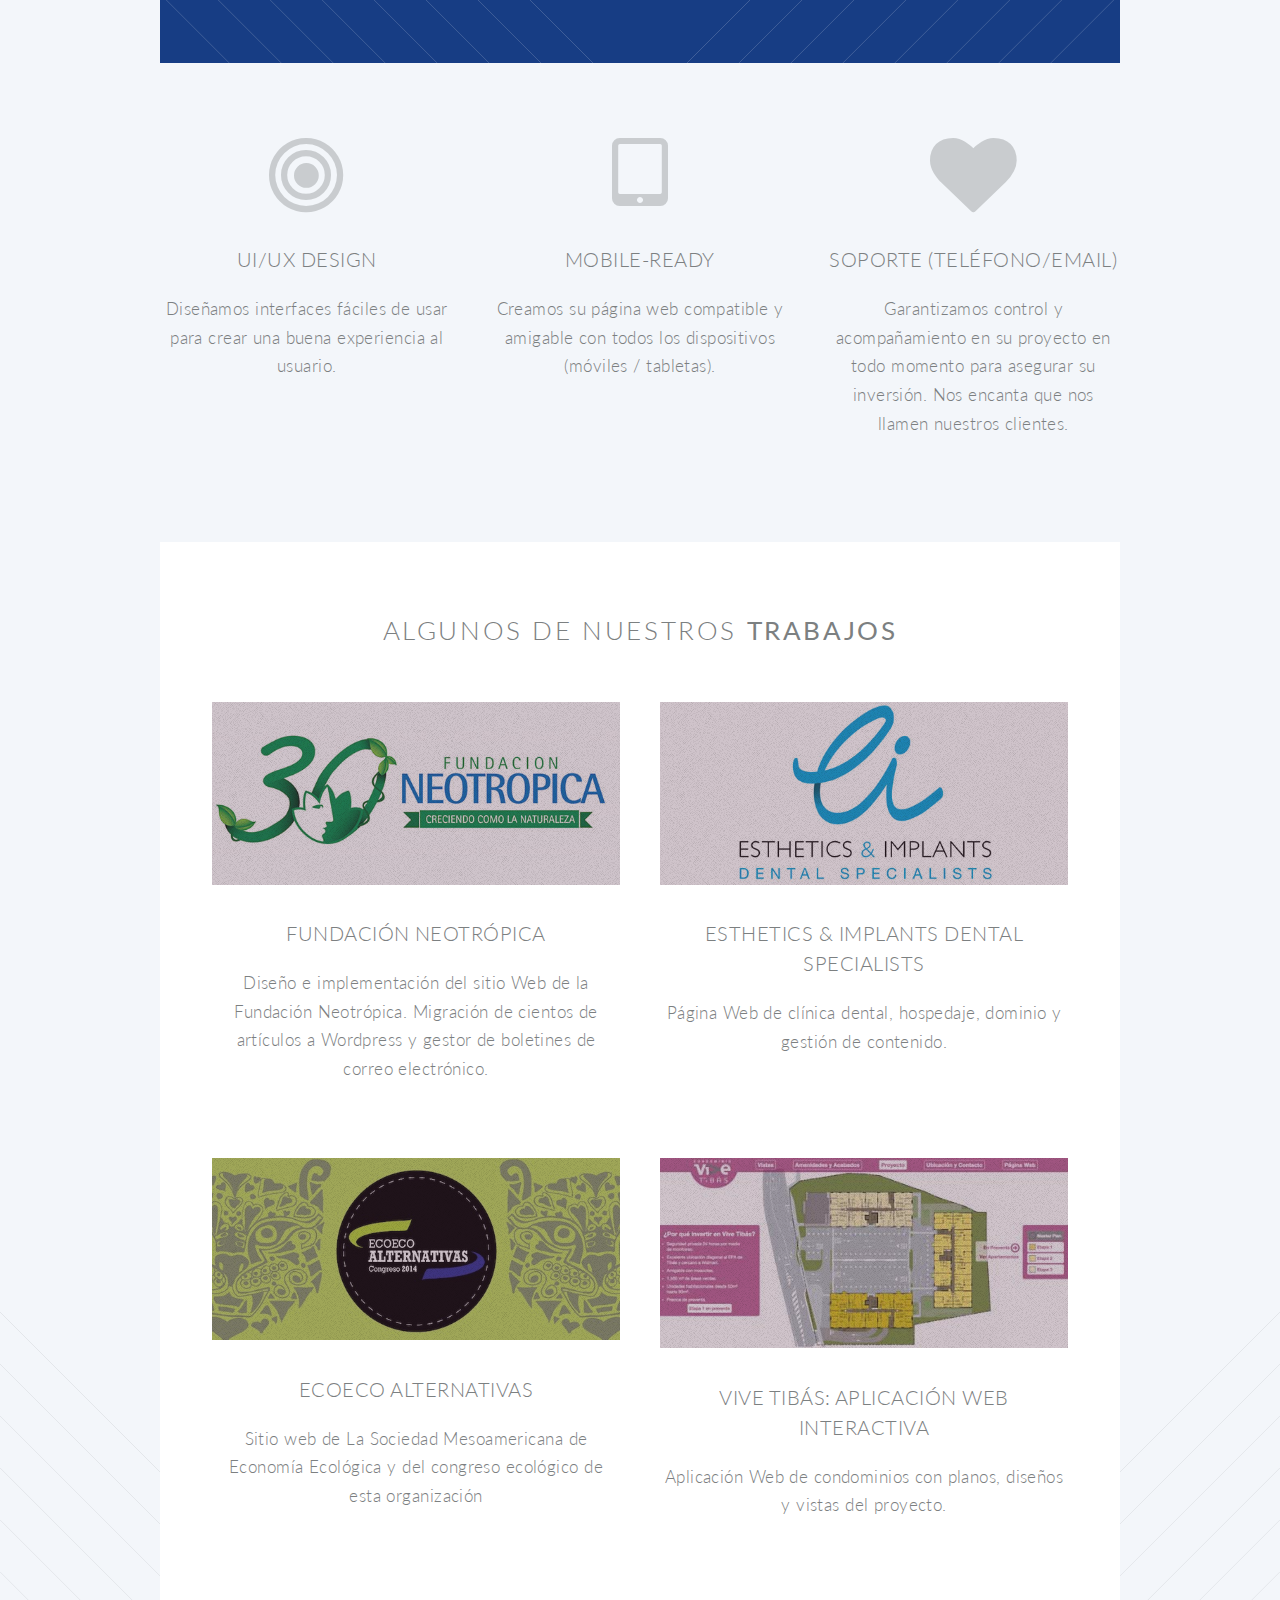
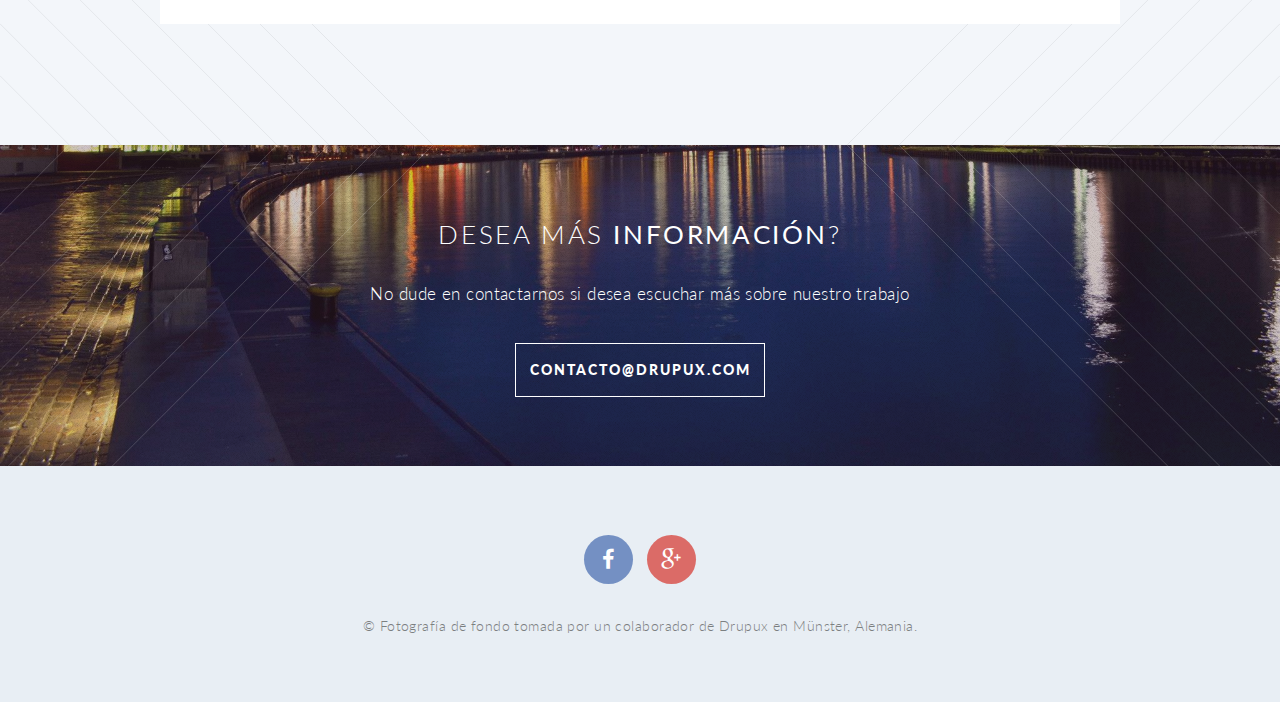
==== commit 6db47e97: "Update image." ====
--- a/index.html
+++ b/index.html
@@ -236,7 +236,7 @@
 
                 <section>
                     <a href="http://tibas.vive.cr" class="image featured" target="_blank">
-                        <img src="images/vive-project.png" alt=""/></a>
+                        <img src="images/vive-project.jpg" alt=""/></a>
                     <header>
                         <h3>Vive Tibás: Aplicación Web Interactiva</h3>
                     </header>
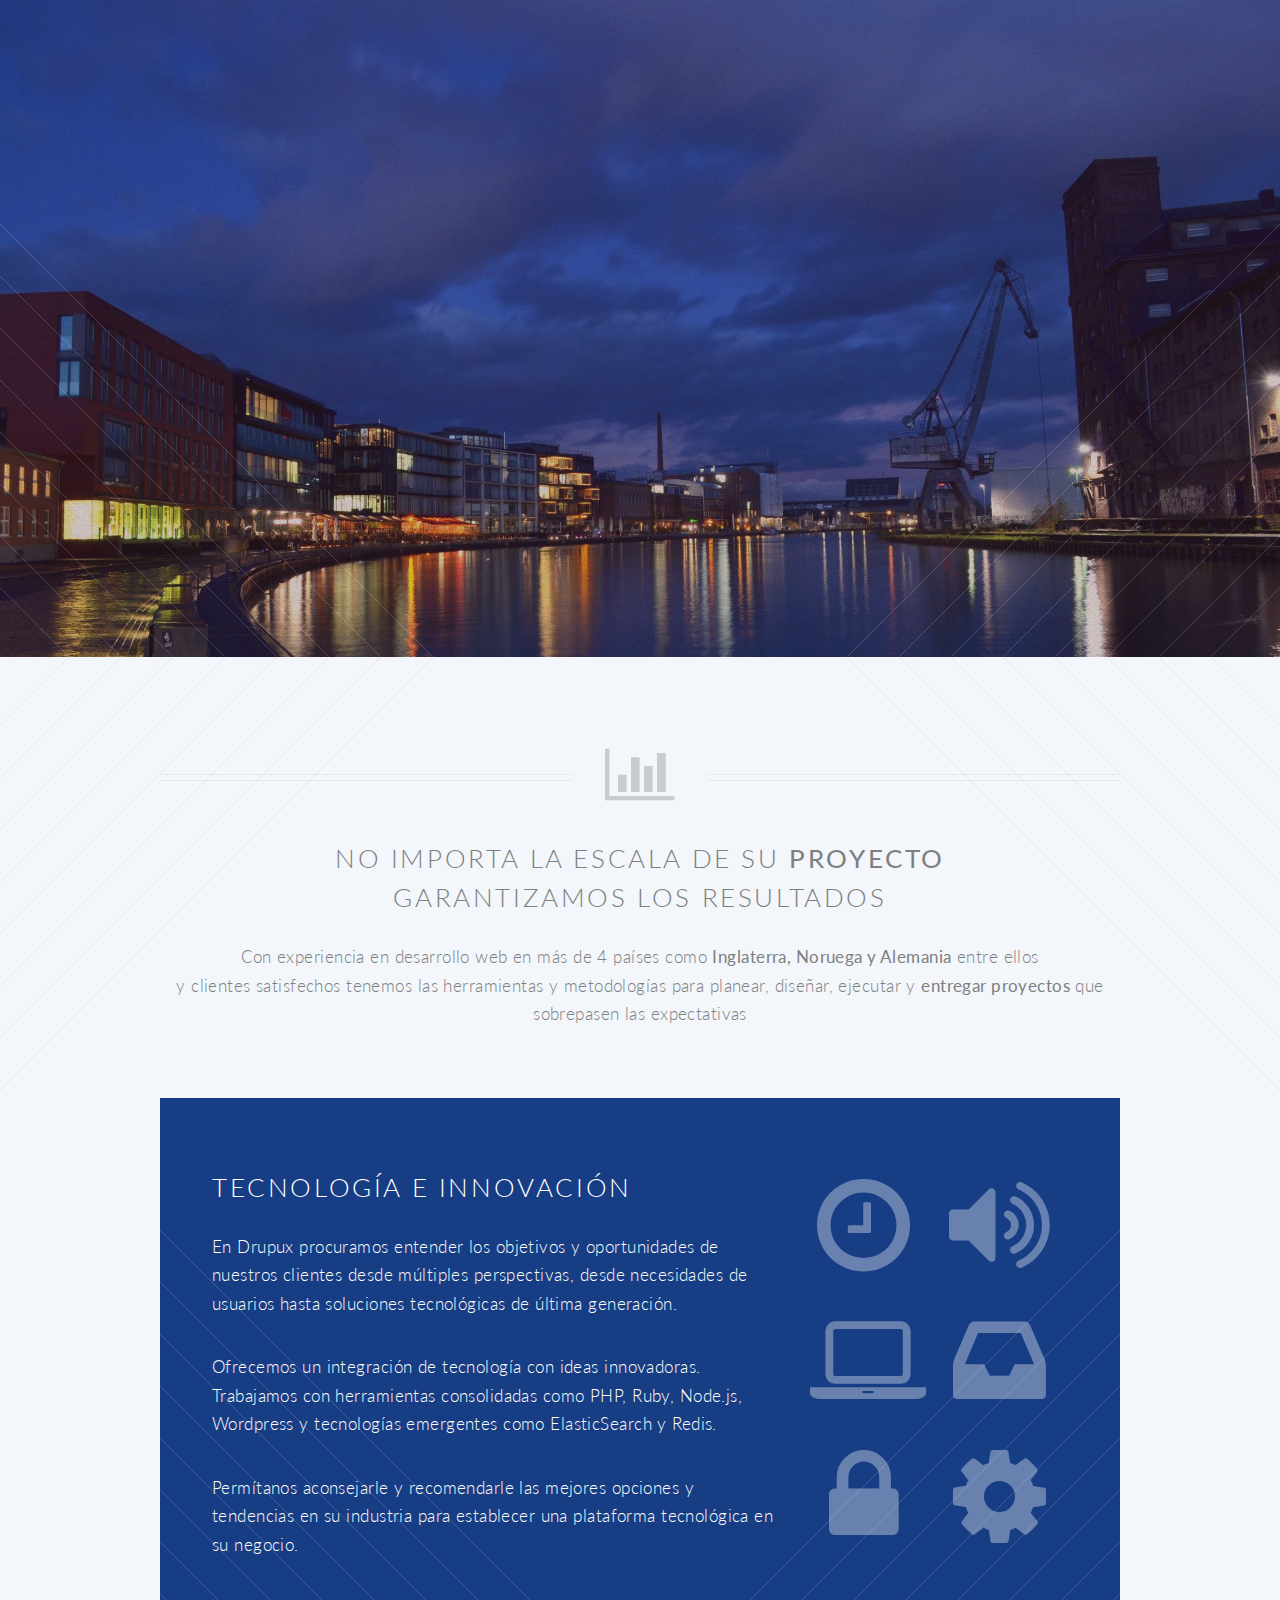
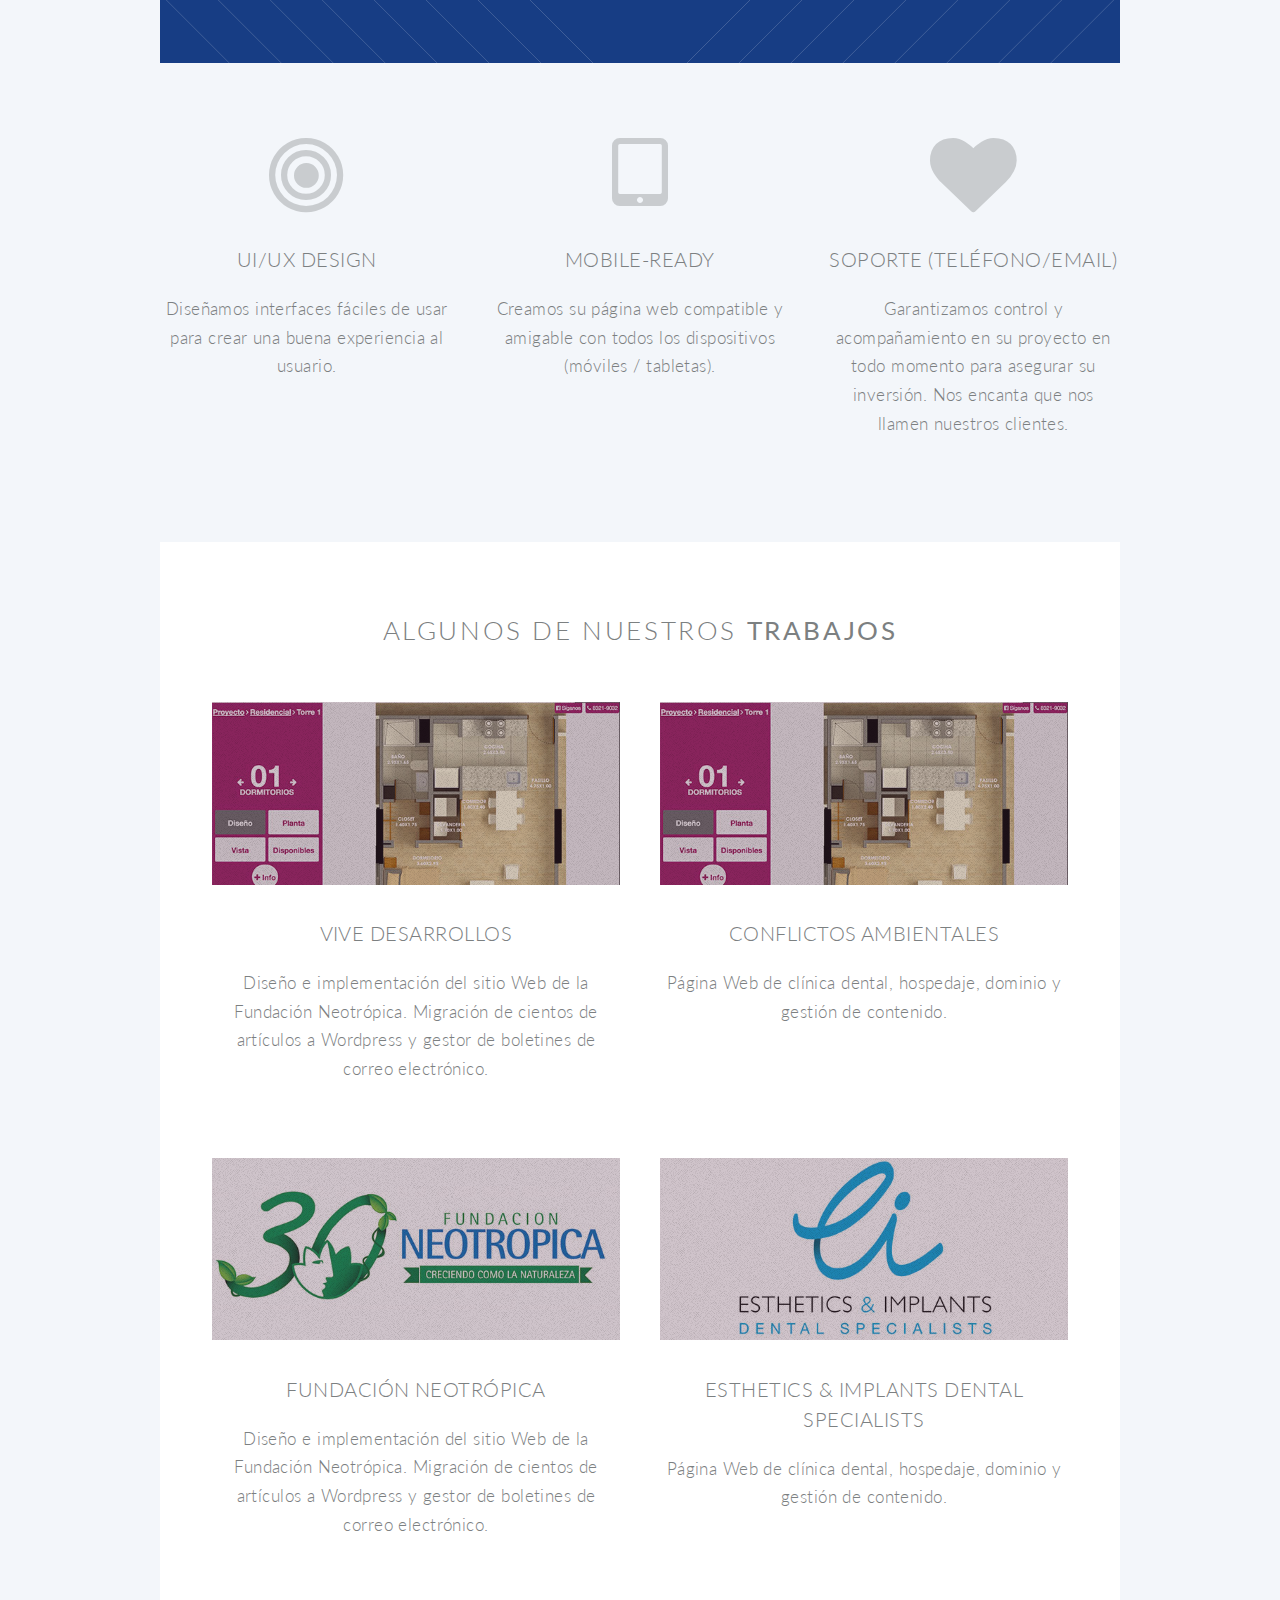
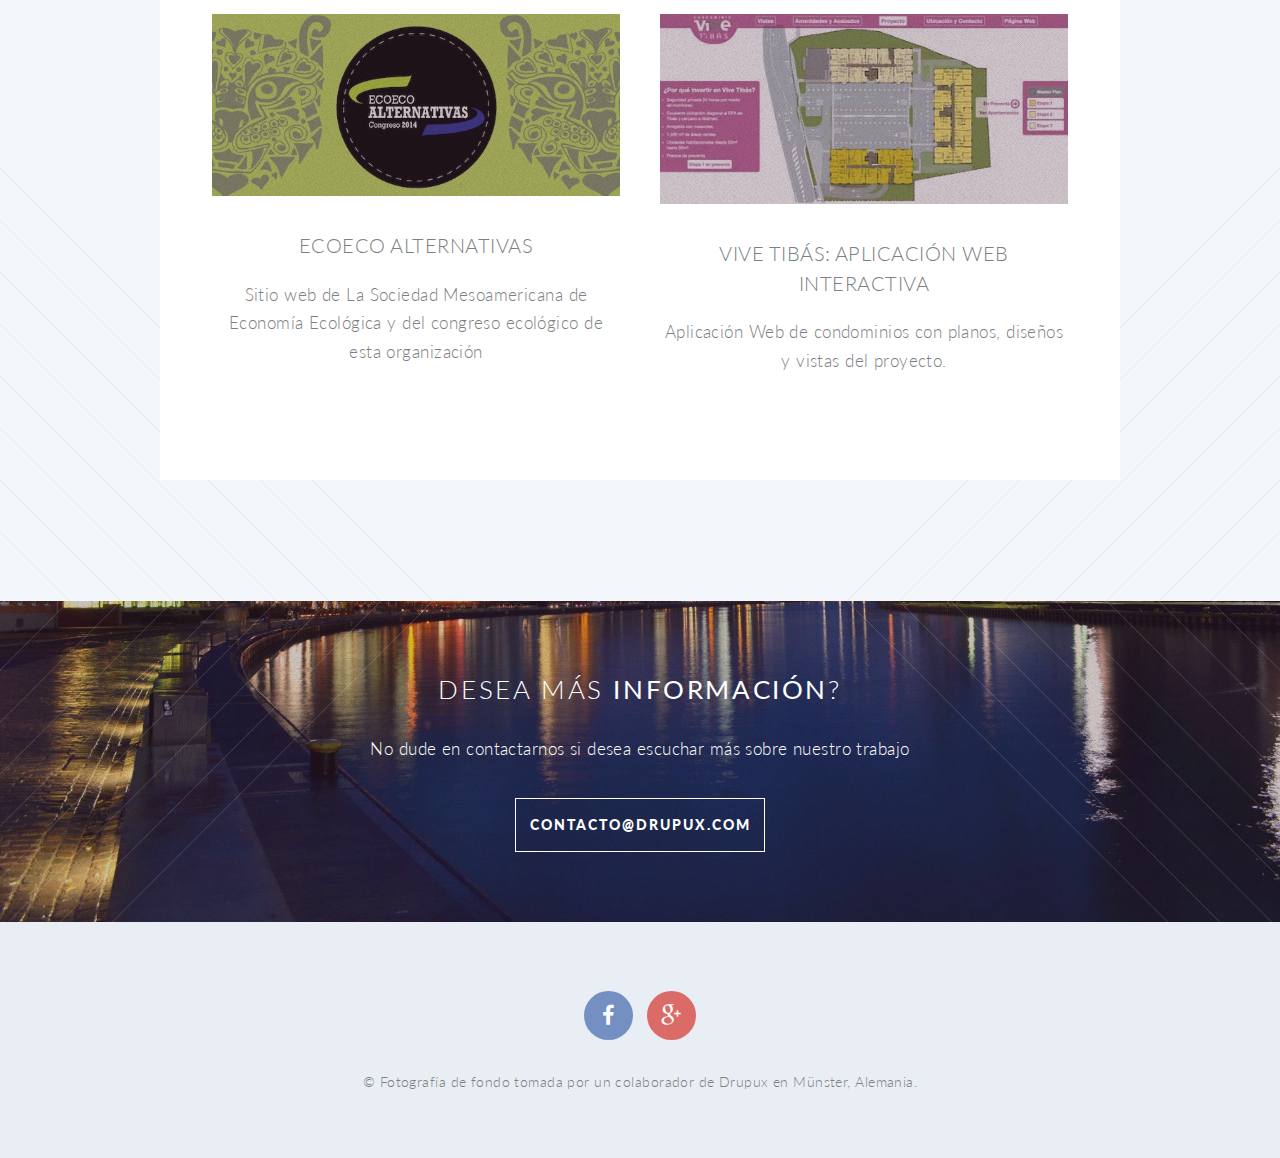
==== commit 81c39146: "add project" ====
--- a/index.html
+++ b/index.html
@@ -188,6 +188,36 @@
         <header class="major">
             <h2>Algunos de nuestros <strong>trabajos</strong></h2>
         </header>
+
+        <div class="row">
+
+            <div class="6u 12u(narrower)">
+
+                <section>
+                    <a href="http://neotropica.org/" class="image featured" target="_blank">
+                        <img src="images/vive.jpg" alt=""/>
+                    </a>
+                    <header>
+                        <h3>Vive Desarrollos</h3>
+                    </header>
+                    <p>Diseño e implementación del sitio Web de la Fundación Neotrópica. Migración de cientos de artículos a Wordpress y gestor de boletines de correo electrónico. </p>
+                </section>
+
+            </div>
+            <div class="6u 12u(narrower)">
+
+                <section>
+                    <a href="http://www.implantscr.com/" class="image featured" target="_blank">
+                        <img src="images/vive.jpg" alt=""/></a>
+                    <header>
+                        <h3>Conflictos Ambientales</h3>
+                    </header>
+                    <p>Página Web de clínica dental, hospedaje, dominio y gestión de contenido.</p>
+                </section>
+
+            </div>
+        </div>
+
         <div class="row">
 
             <div class="6u 12u(narrower)">
@@ -221,7 +251,7 @@
             <div class="6u 12u(narrower)">
 
                 <section>
-                    <a href="http://ecoecomesoamerica.org/" class="image featured" target="_blank">
+                    <a href="http://ecoecomesoamerica.net/" class="image featured" target="_blank">
                         <img src="images/pic01.jpg" alt=""/>
                     </a>
                     <header>
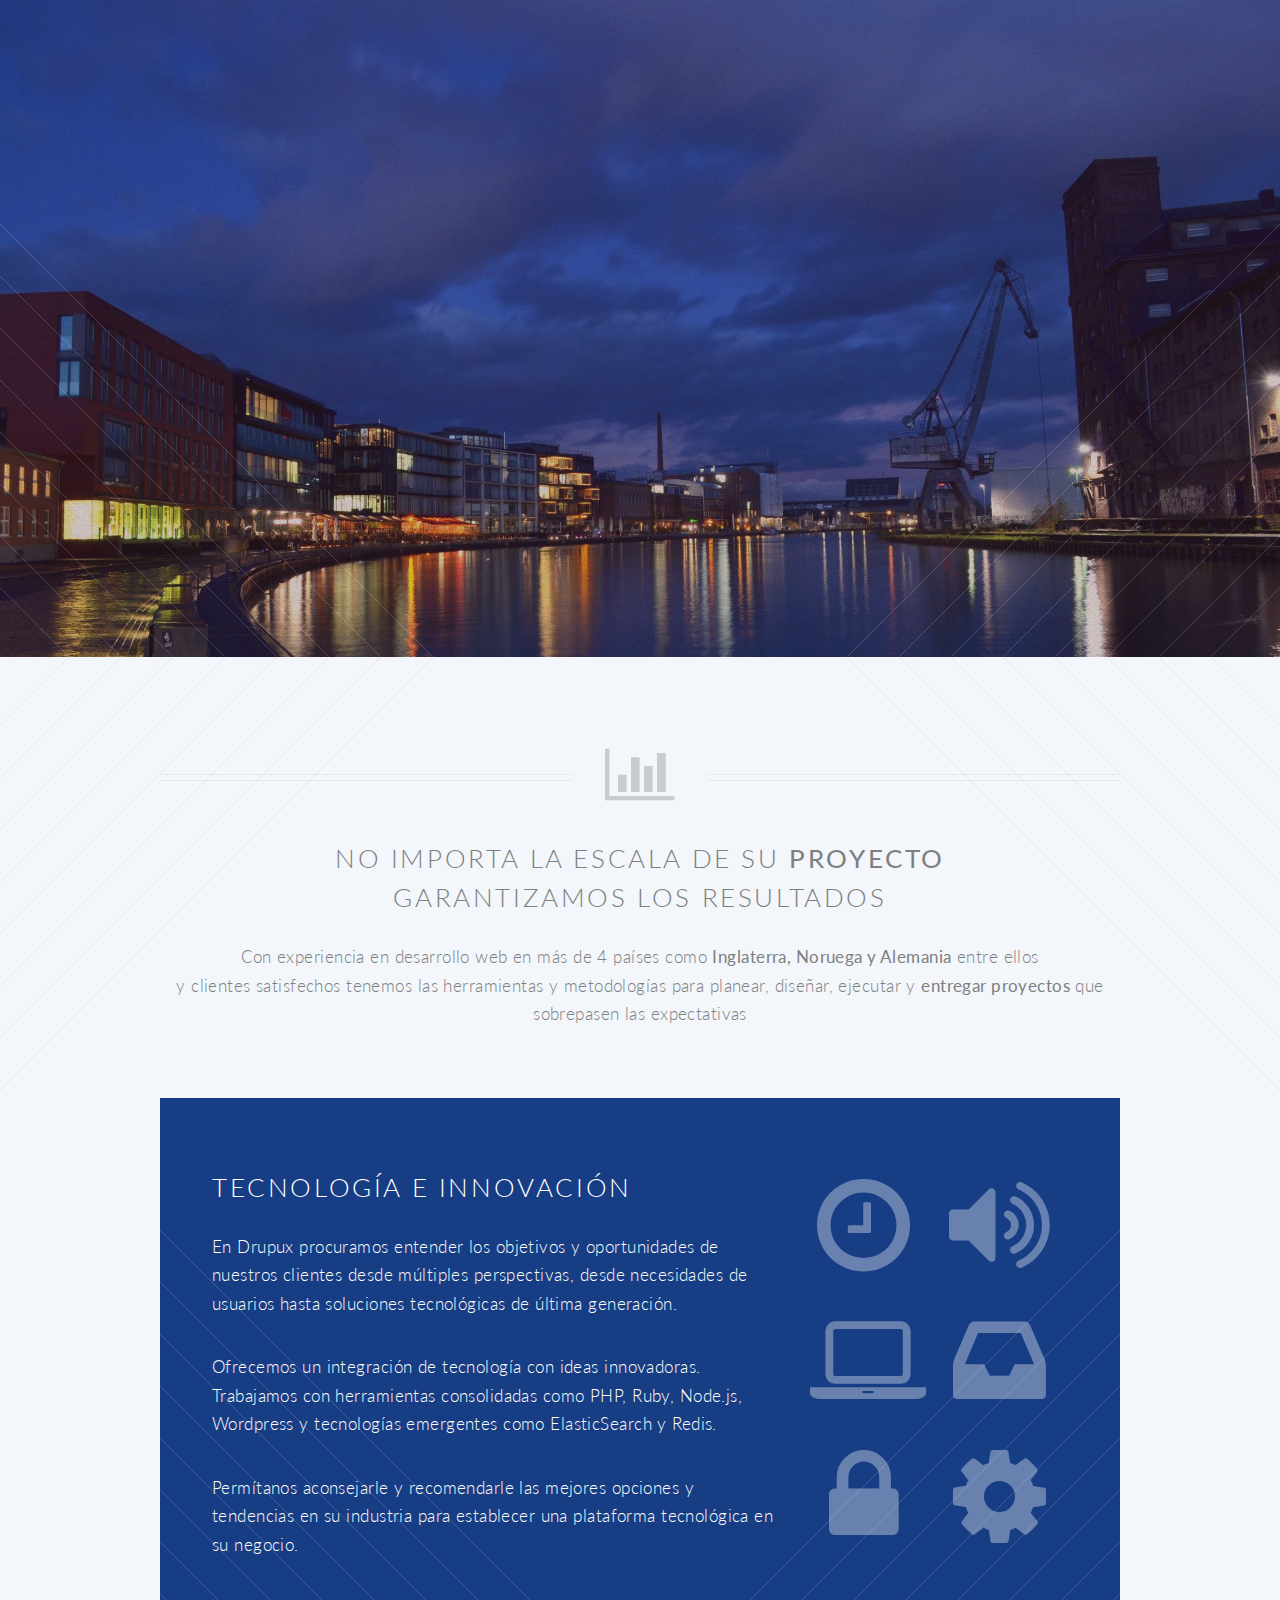
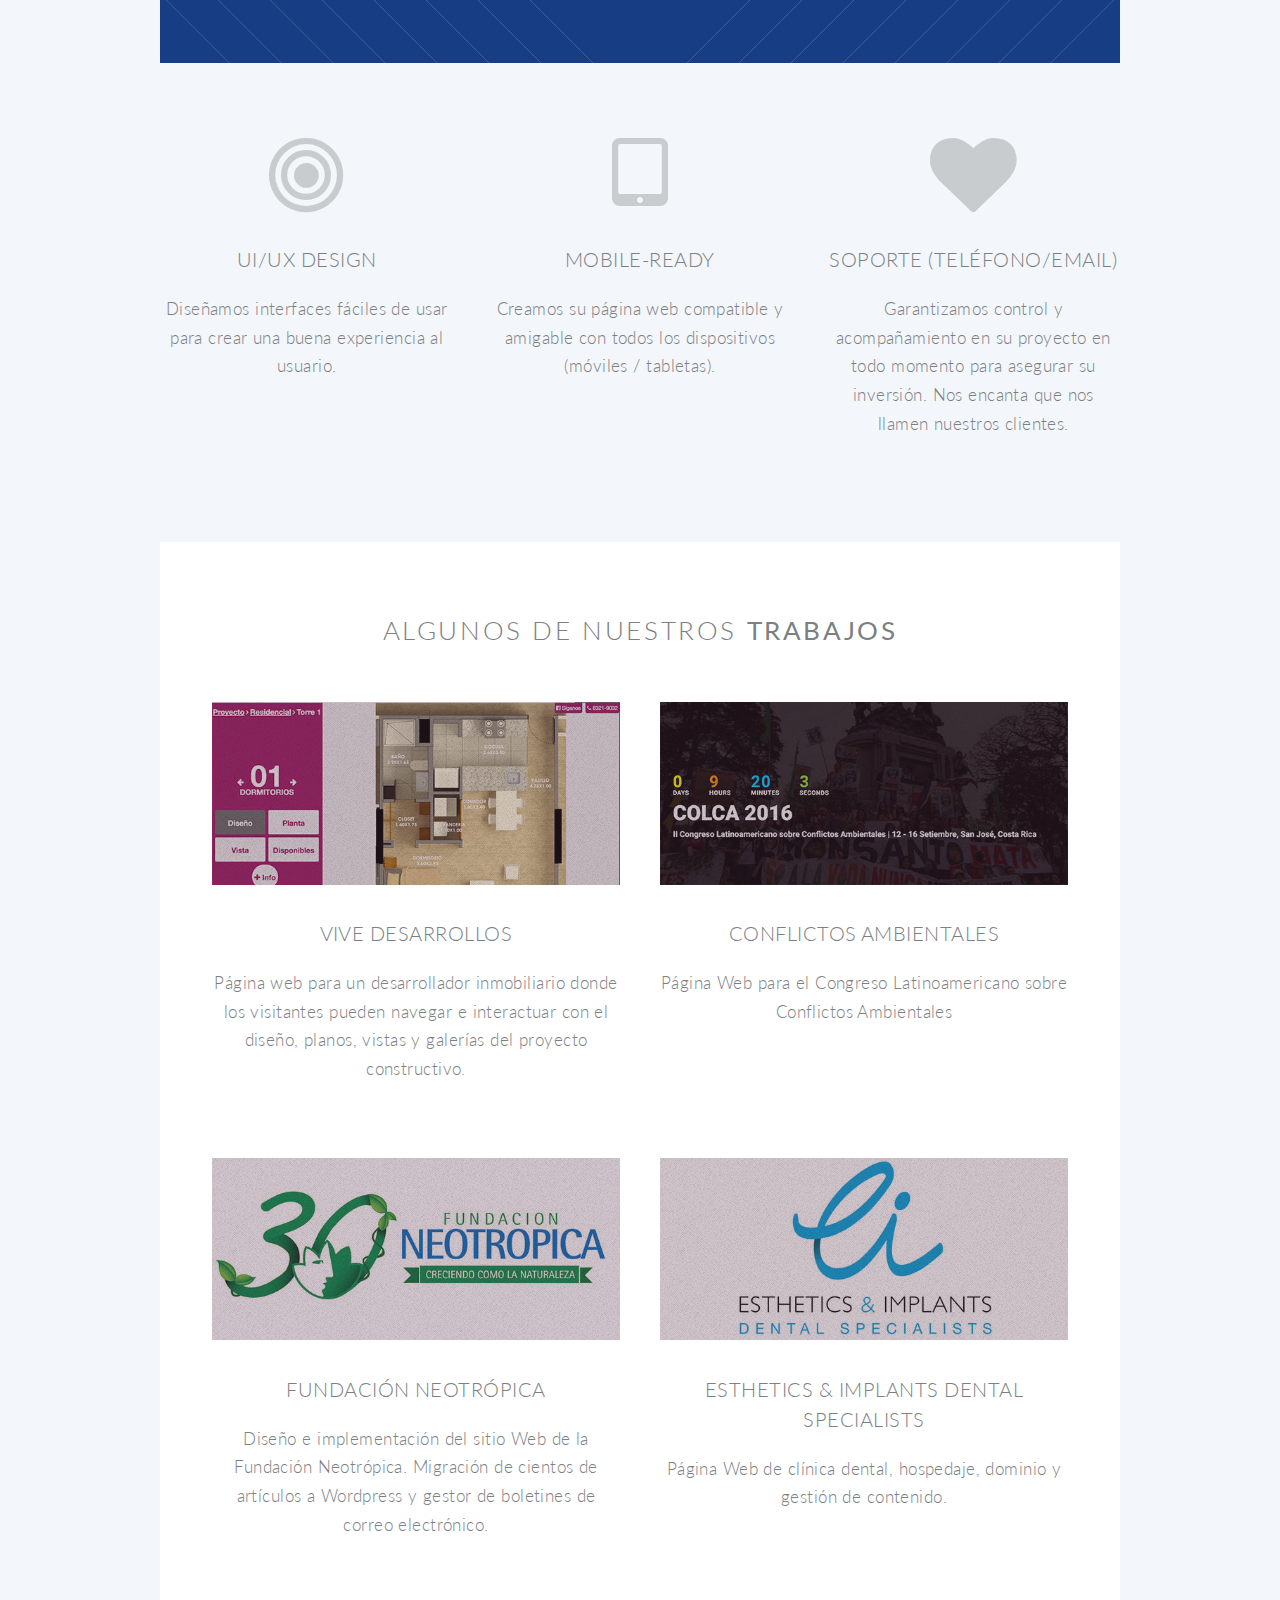
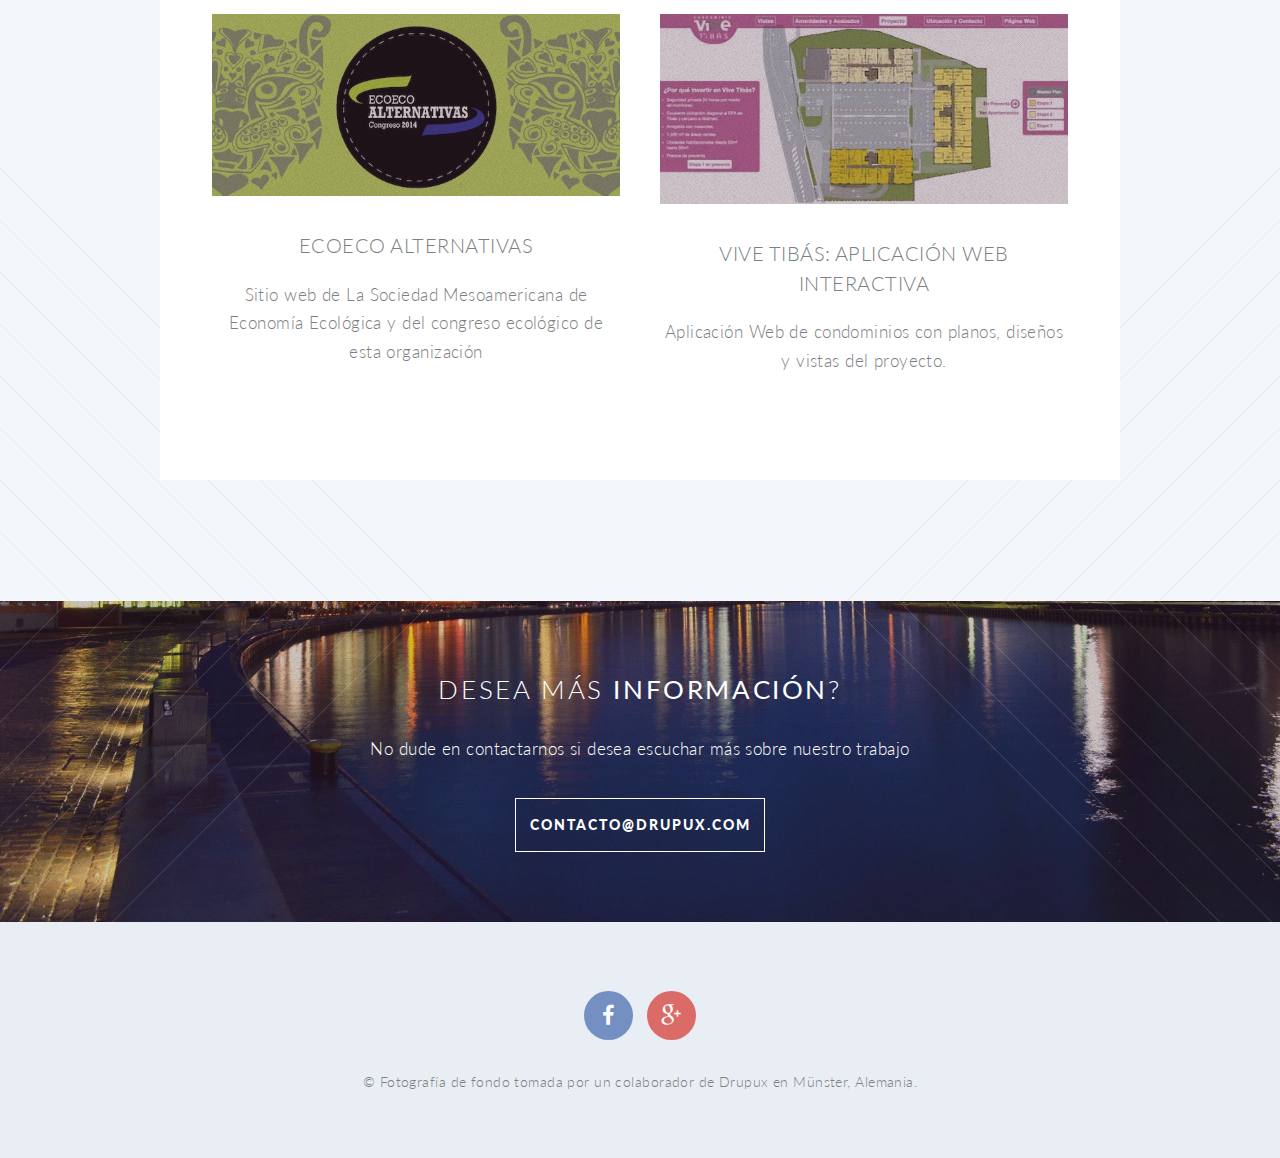
==== commit a4c4aeb9: "update projects" ====
--- a/index.html
+++ b/index.html
@@ -194,25 +194,25 @@
             <div class="6u 12u(narrower)">
 
                 <section>
-                    <a href="http://neotropica.org/" class="image featured" target="_blank">
+                    <a href="http://vive.cr/" class="image featured" target="_blank">
                         <img src="images/vive.jpg" alt=""/>
                     </a>
                     <header>
                         <h3>Vive Desarrollos</h3>
                     </header>
-                    <p>Diseño e implementación del sitio Web de la Fundación Neotrópica. Migración de cientos de artículos a Wordpress y gestor de boletines de correo electrónico. </p>
-                </section>
-
-            </div>
-            <div class="6u 12u(narrower)">
-
-                <section>
-                    <a href="http://www.implantscr.com/" class="image featured" target="_blank">
-                        <img src="images/vive.jpg" alt=""/></a>
+                    <p>Página web para un desarrollador inmobiliario donde los visitantes pueden navegar e interactuar con el diseño, planos, vistas y galerías del proyecto constructivo.</p>
+                </section>
+
+            </div>
+            <div class="6u 12u(narrower)">
+
+                <section>
+                    <a href="http://www.conflictosambientales.org/" class="image featured" target="_blank">
+                        <img src="images/conflictos-ambientales.jpg" alt=""/></a>
                     <header>
                         <h3>Conflictos Ambientales</h3>
                     </header>
-                    <p>Página Web de clínica dental, hospedaje, dominio y gestión de contenido.</p>
+                    <p>Página Web para el Congreso Latinoamericano sobre Conflictos Ambientales </p>
                 </section>
 
             </div>
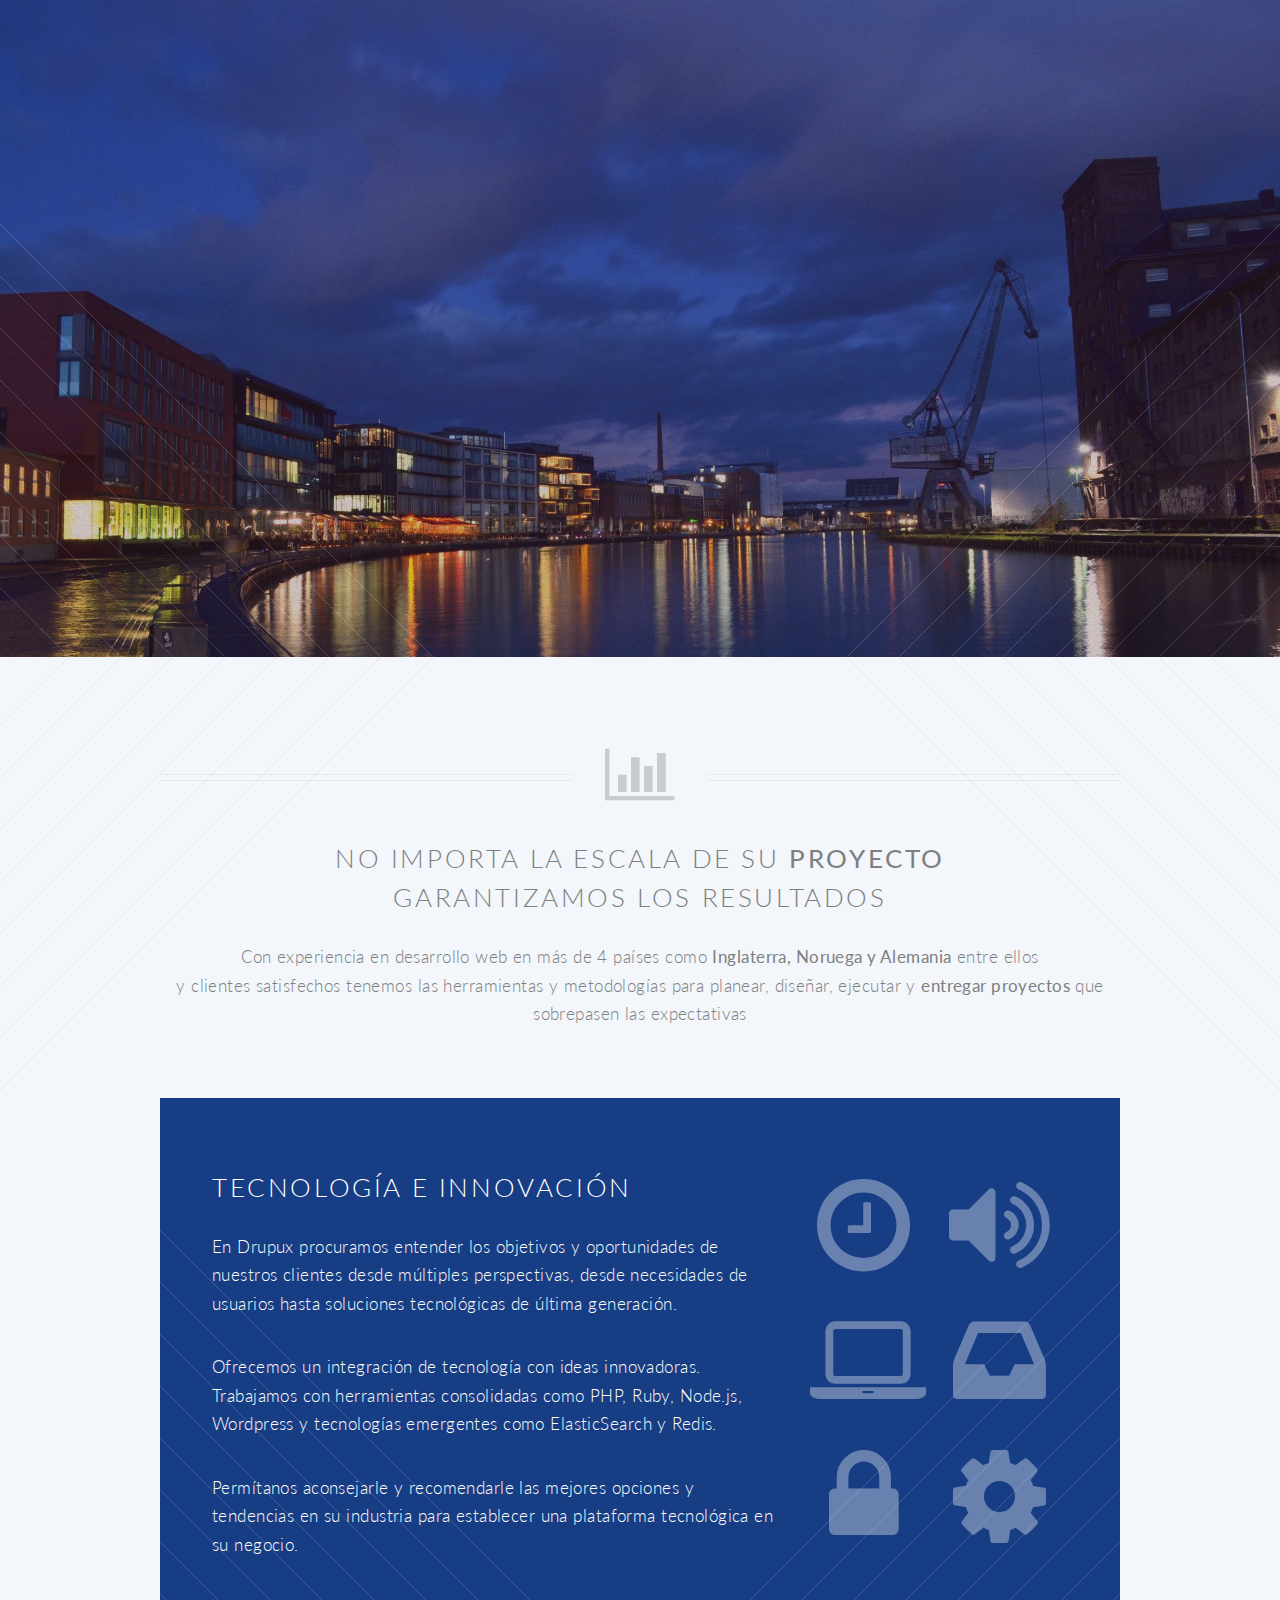
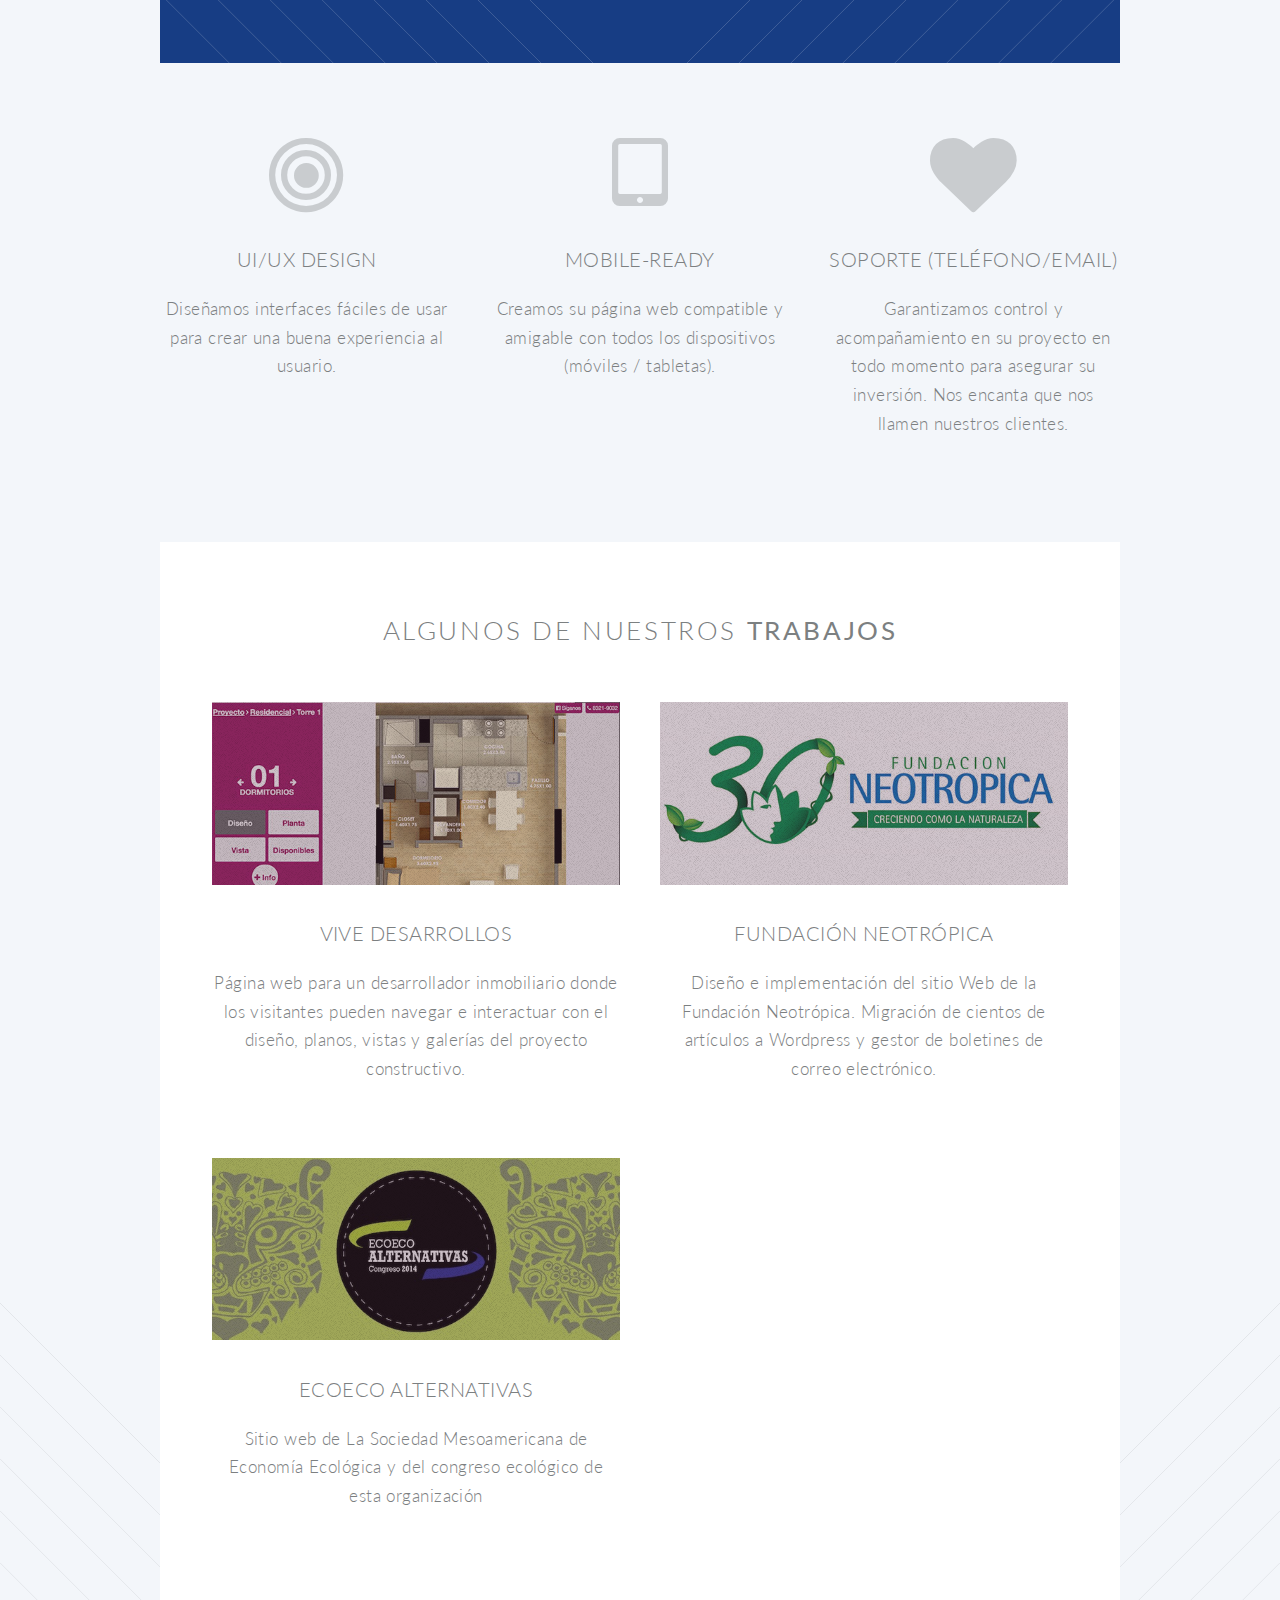
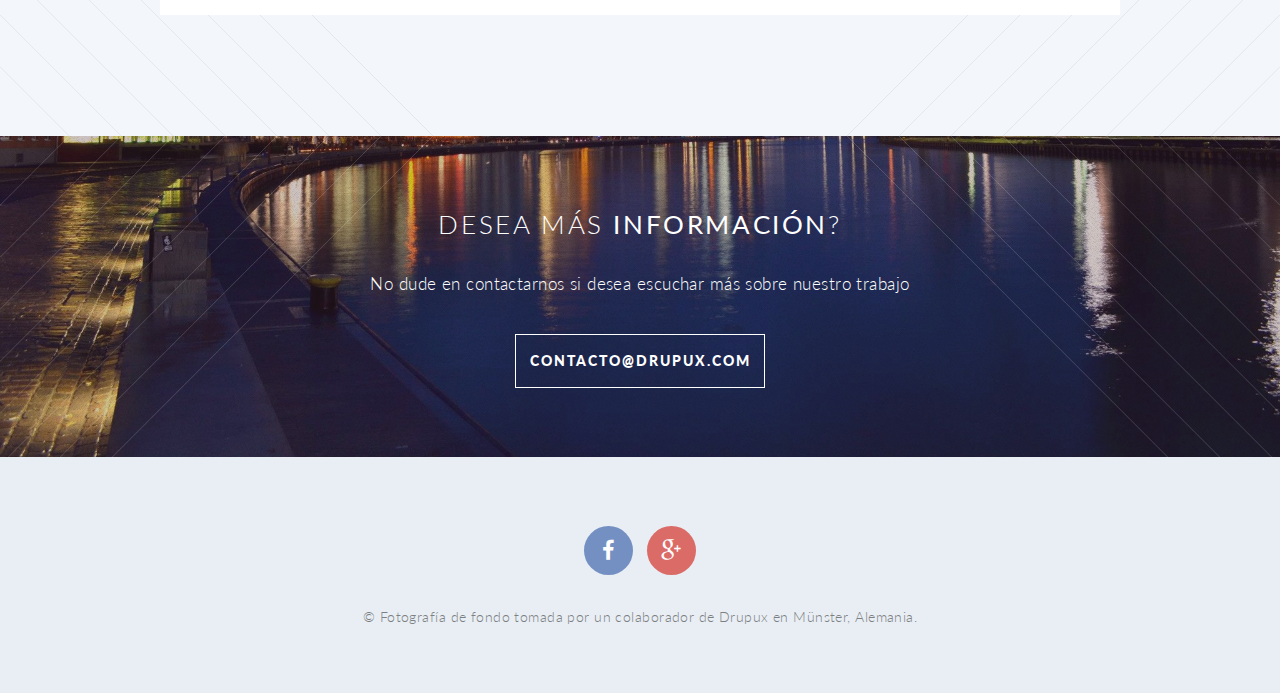
==== commit 3ad2bcc6: "Update index.html" ====
--- a/index.html
+++ b/index.html
@@ -204,22 +204,7 @@
                 </section>
 
             </div>
-            <div class="6u 12u(narrower)">
-
-                <section>
-                    <a href="http://www.conflictosambientales.org/" class="image featured" target="_blank">
-                        <img src="images/conflictos-ambientales.jpg" alt=""/></a>
-                    <header>
-                        <h3>Conflictos Ambientales</h3>
-                    </header>
-                    <p>Página Web para el Congreso Latinoamericano sobre Conflictos Ambientales </p>
-                </section>
-
-            </div>
-        </div>
-
-        <div class="row">
-
+            
             <div class="6u 12u(narrower)">
 
                 <section>
@@ -233,18 +218,7 @@
                 </section>
 
             </div>
-            <div class="6u 12u(narrower)">
-
-                <section>
-                    <a href="http://www.implantscr.com/" class="image featured" target="_blank">
-                        <img src="images/implantscr.jpg" alt=""/></a>
-                    <header>
-                        <h3>Esthetics & Implants Dental Specialists</h3>
-                    </header>
-                    <p>Página Web de clínica dental, hospedaje, dominio y gestión de contenido.</p>
-                </section>
-
-            </div>
+            
         </div>
         <div class="row">
 
@@ -262,18 +236,7 @@
                 </section>
 
             </div>
-            <div class="6u 12u(narrower)">
-
-                <section>
-                    <a href="http://tibas.vive.cr" class="image featured" target="_blank">
-                        <img src="images/vive-project.jpg" alt=""/></a>
-                    <header>
-                        <h3>Vive Tibás: Aplicación Web Interactiva</h3>
-                    </header>
-                    <p>Aplicación Web de condominios con planos, diseños y vistas del proyecto.</p>
-                </section>
-
-            </div>
+            
         </div>
 
 
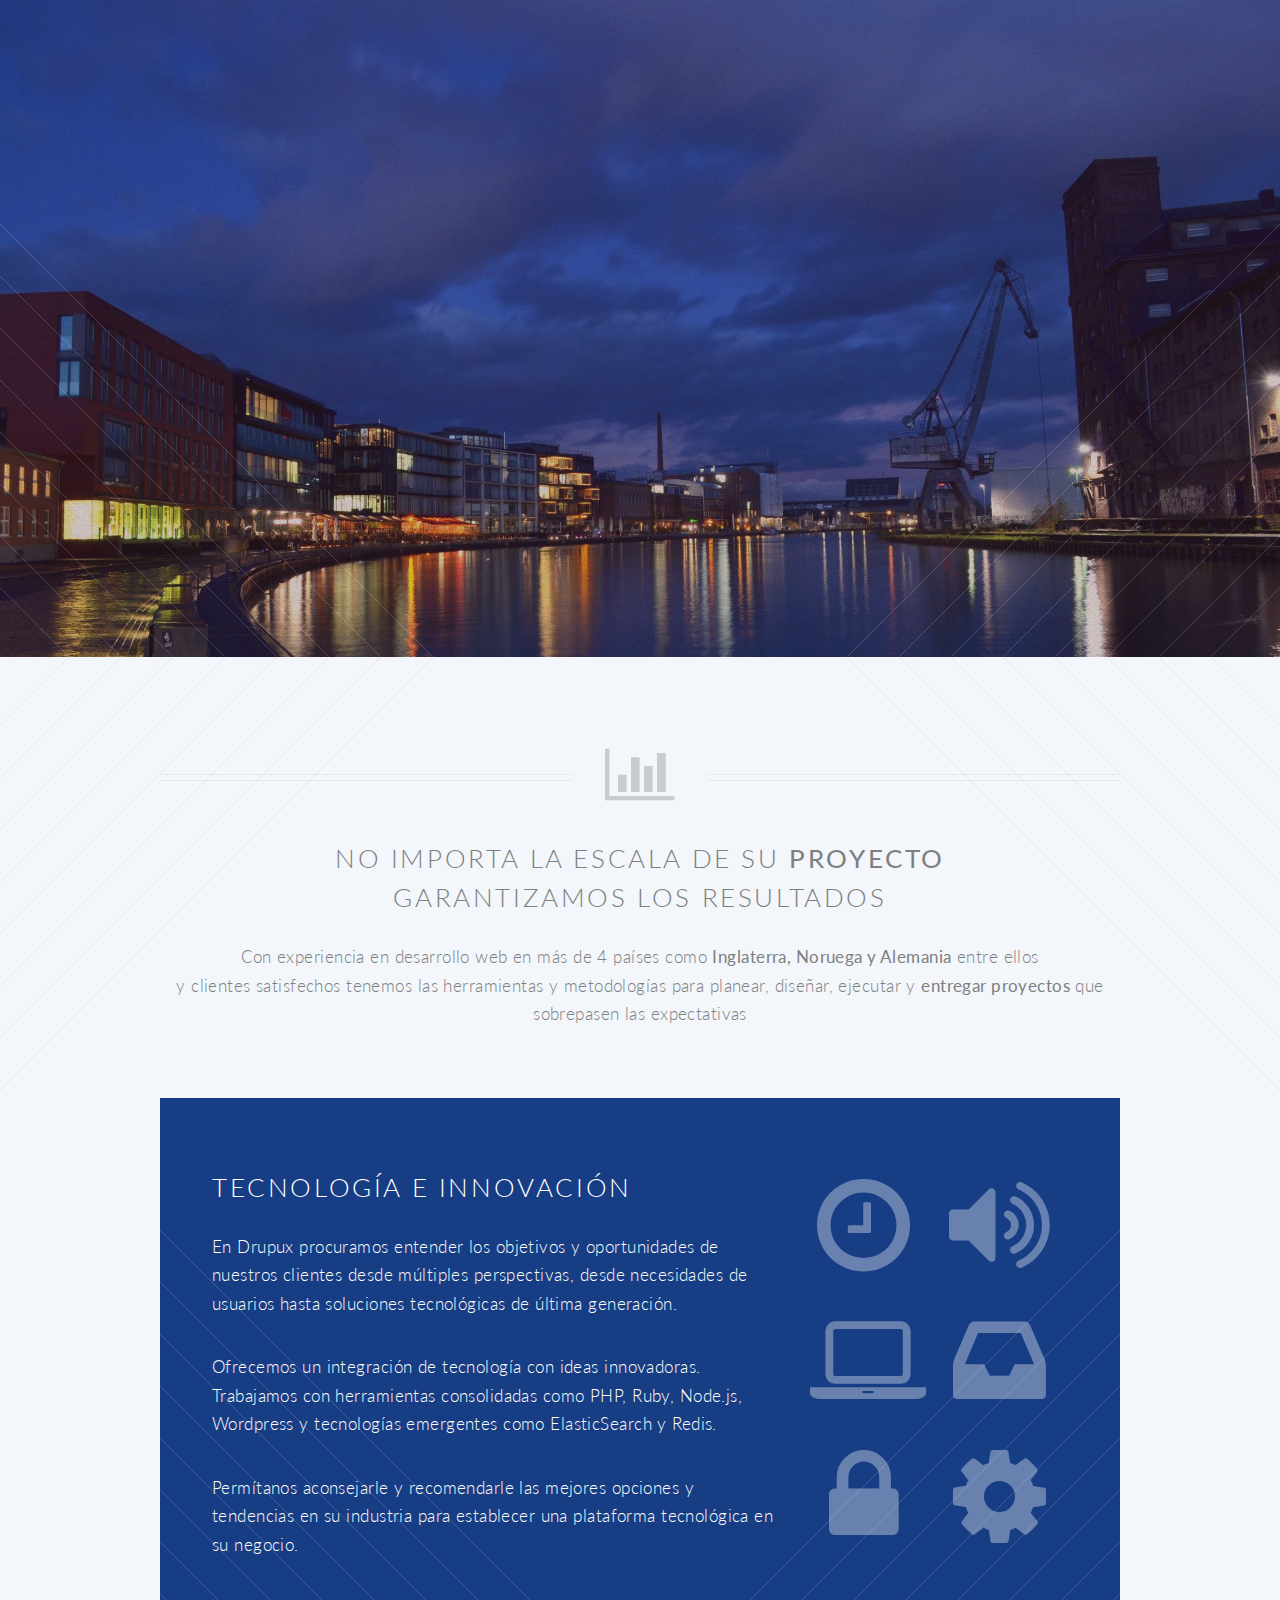
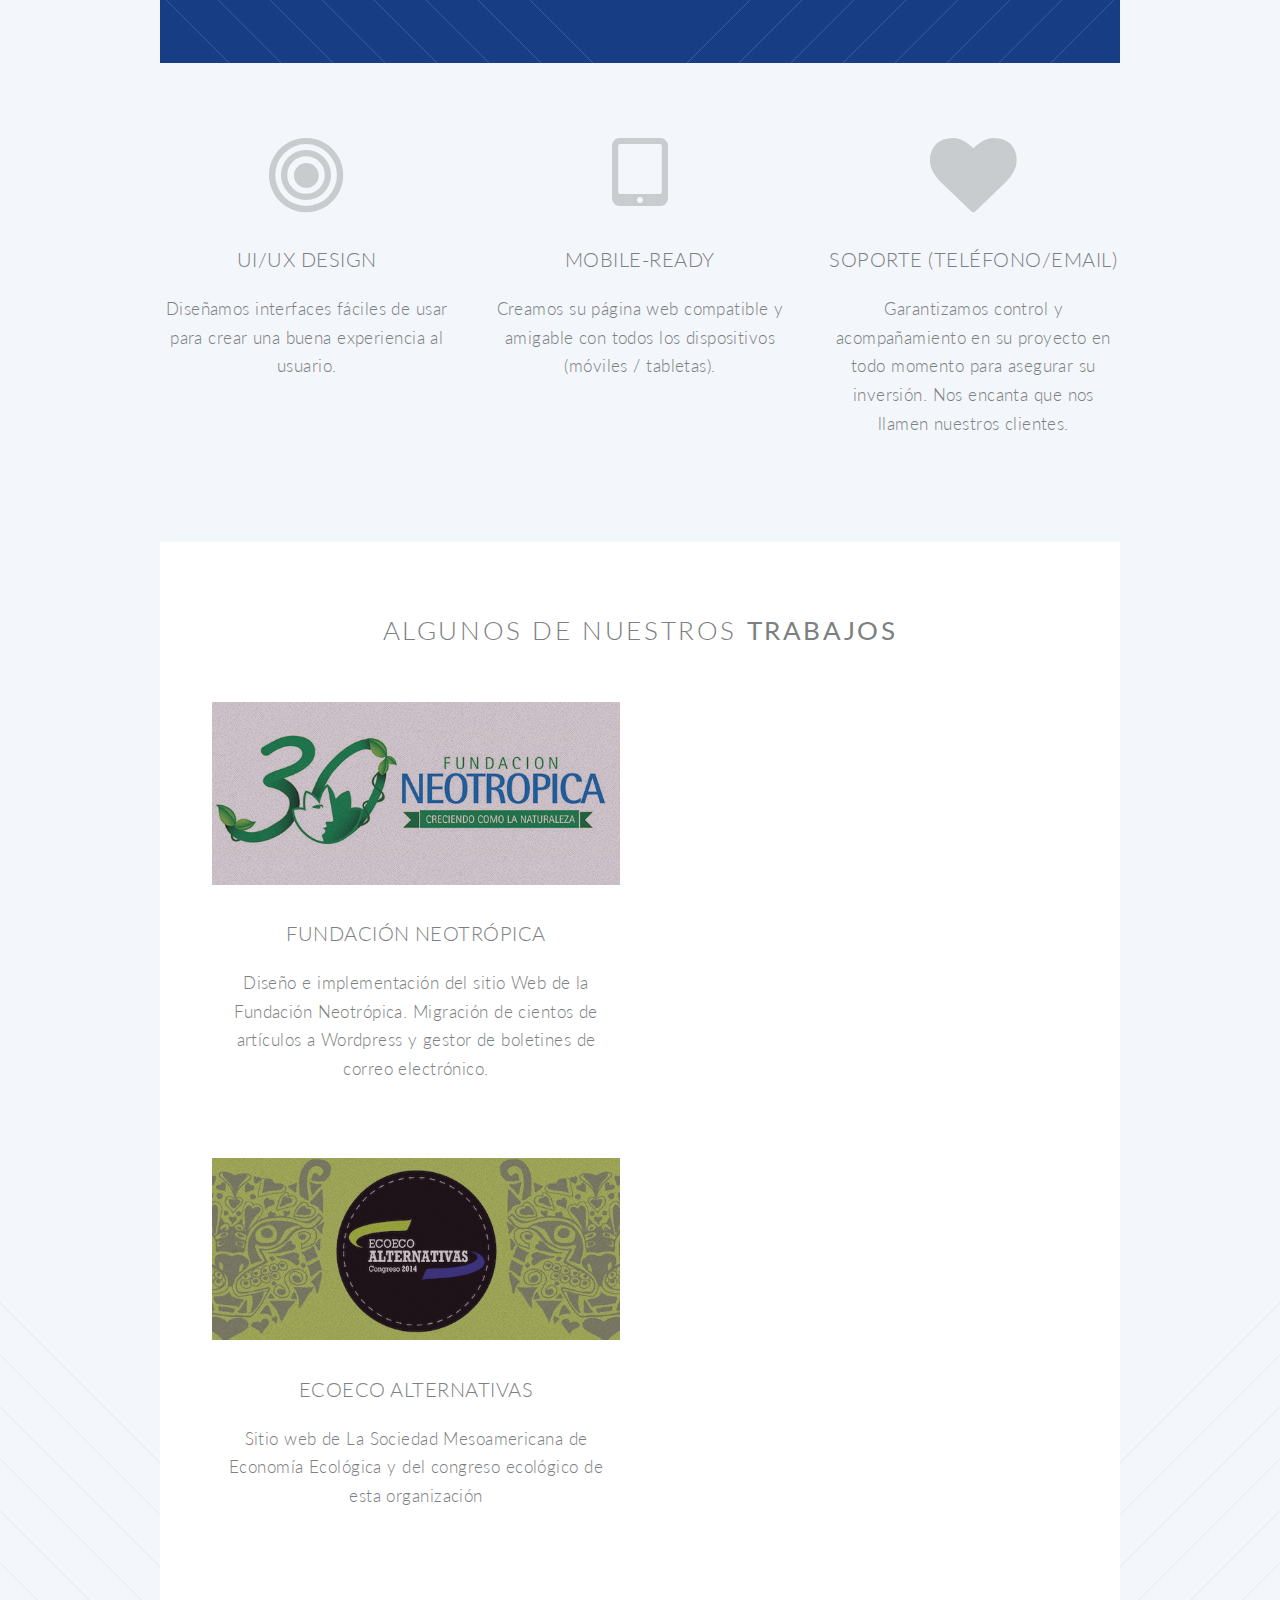
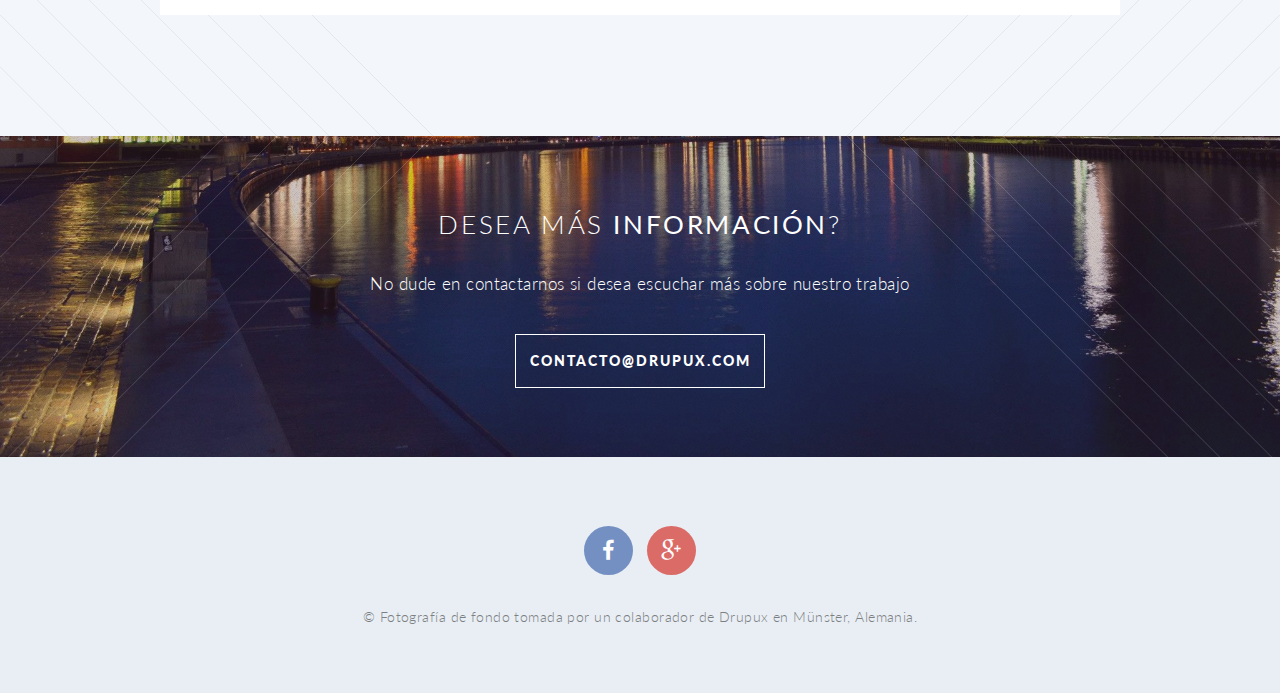
==== commit 345f6e78: "Update index.html" ====
--- a/index.html
+++ b/index.html
@@ -191,19 +191,7 @@
 
         <div class="row">
 
-            <div class="6u 12u(narrower)">
-
-                <section>
-                    <a href="http://vive.cr/" class="image featured" target="_blank">
-                        <img src="images/vive.jpg" alt=""/>
-                    </a>
-                    <header>
-                        <h3>Vive Desarrollos</h3>
-                    </header>
-                    <p>Página web para un desarrollador inmobiliario donde los visitantes pueden navegar e interactuar con el diseño, planos, vistas y galerías del proyecto constructivo.</p>
-                </section>
-
-            </div>
+           
             
             <div class="6u 12u(narrower)">
 
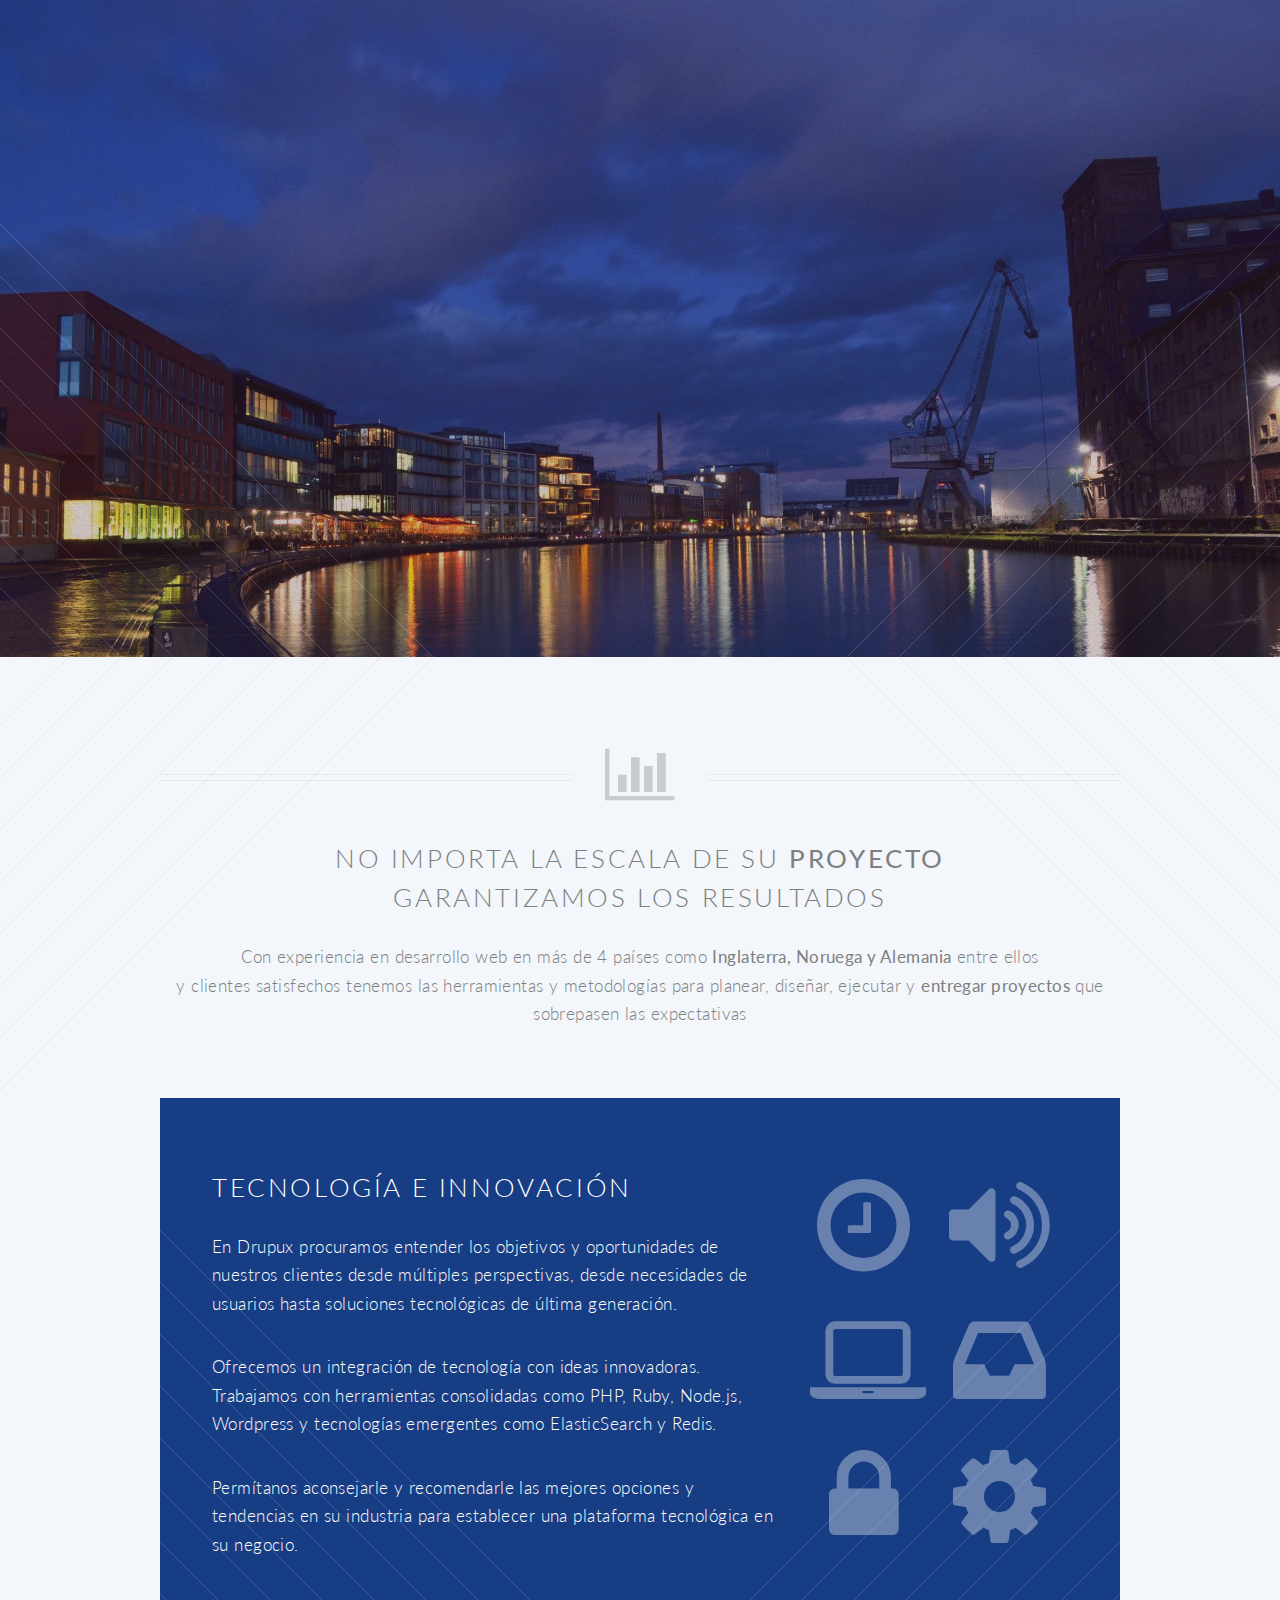
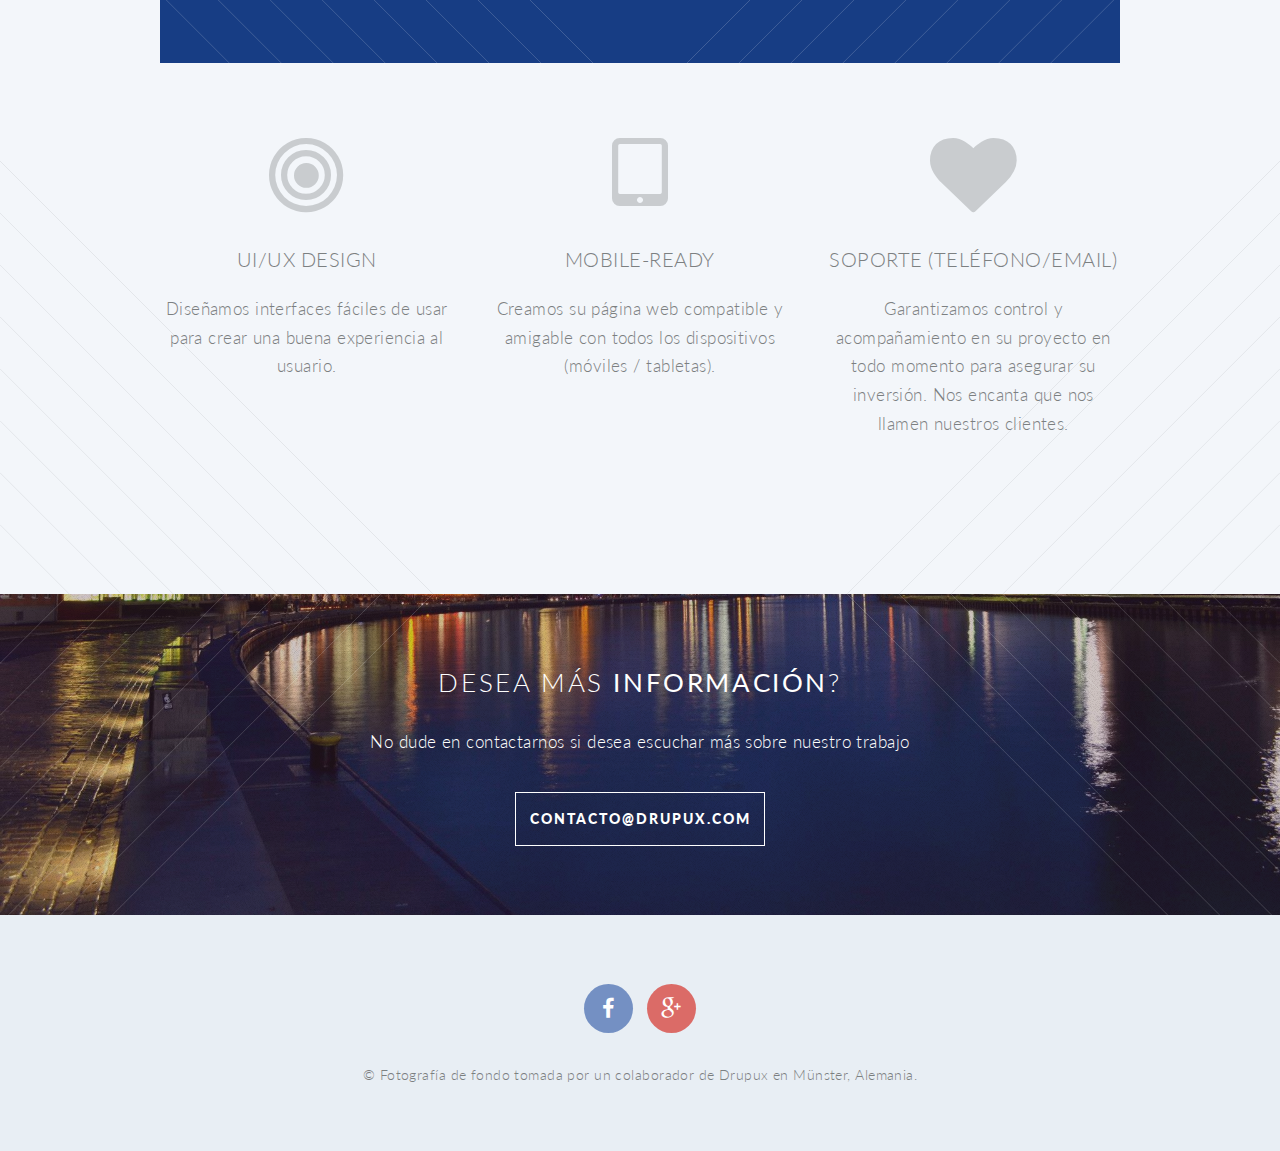
==== commit dc908351: "Update index.html" ====
--- a/index.html
+++ b/index.html
@@ -183,52 +183,7 @@
     </section>
 
     <!-- Three -->
-    <section class="wrapper style3 container special">
-
-        <header class="major">
-            <h2>Algunos de nuestros <strong>trabajos</strong></h2>
-        </header>
-
-        <div class="row">
-
-           
-            
-            <div class="6u 12u(narrower)">
-
-                <section>
-                    <a href="http://neotropica.org/" class="image featured" target="_blank">
-                        <img src="images/neotropica.jpg" alt=""/>
-                    </a>
-                    <header>
-                        <h3>Fundación Neotrópica</h3>
-                    </header>
-                    <p>Diseño e implementación del sitio Web de la Fundación Neotrópica. Migración de cientos de artículos a Wordpress y gestor de boletines de correo electrónico. </p>
-                </section>
-
-            </div>
-            
-        </div>
-        <div class="row">
-
-            <div class="6u 12u(narrower)">
-
-                <section>
-                    <a href="http://ecoecomesoamerica.net/" class="image featured" target="_blank">
-                        <img src="images/pic01.jpg" alt=""/>
-                    </a>
-                    <header>
-                        <h3>EcoEco Alternativas</h3>
-                    </header>
-                    <p>Sitio web de La Sociedad Mesoamericana de Economía Ecológica y del congreso ecológico de esta
-                        organización</p>
-                </section>
-
-            </div>
-            
-        </div>
-
-
-    </section>
+    
 
 </article>
 
